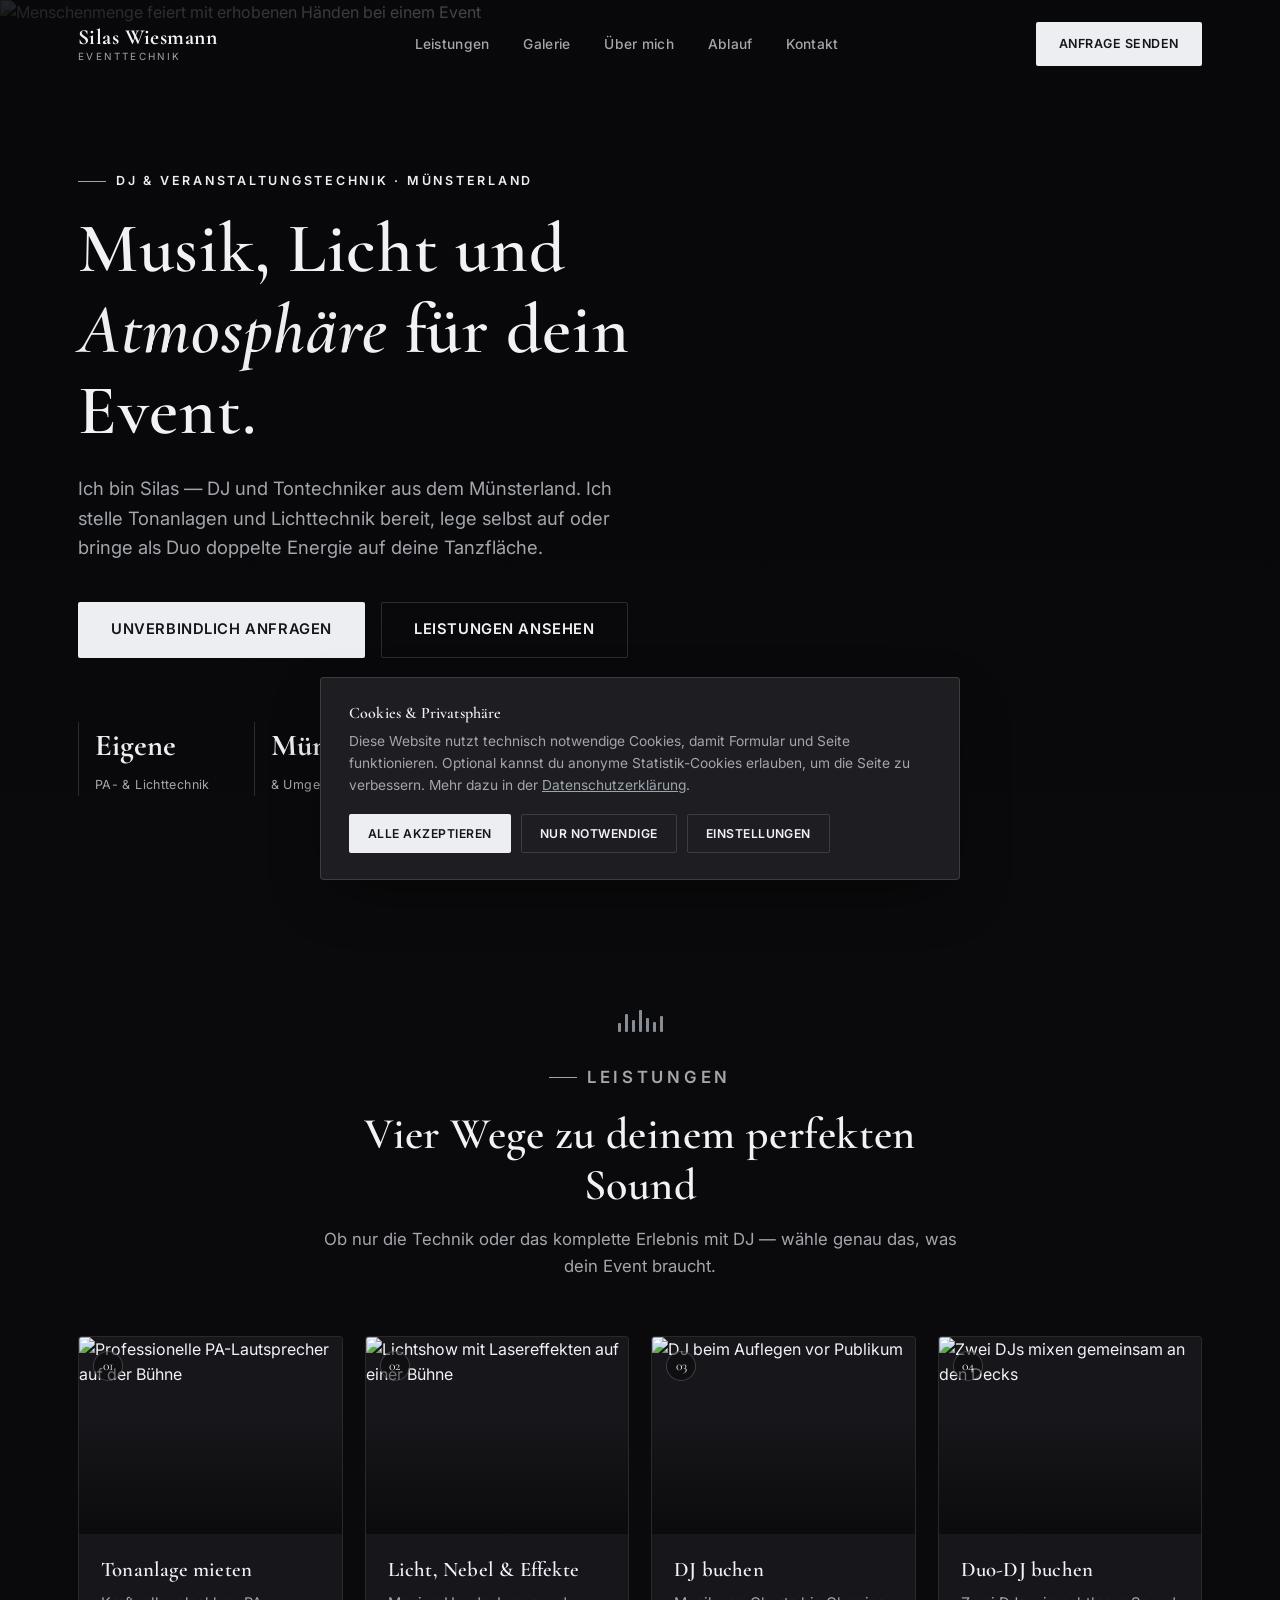
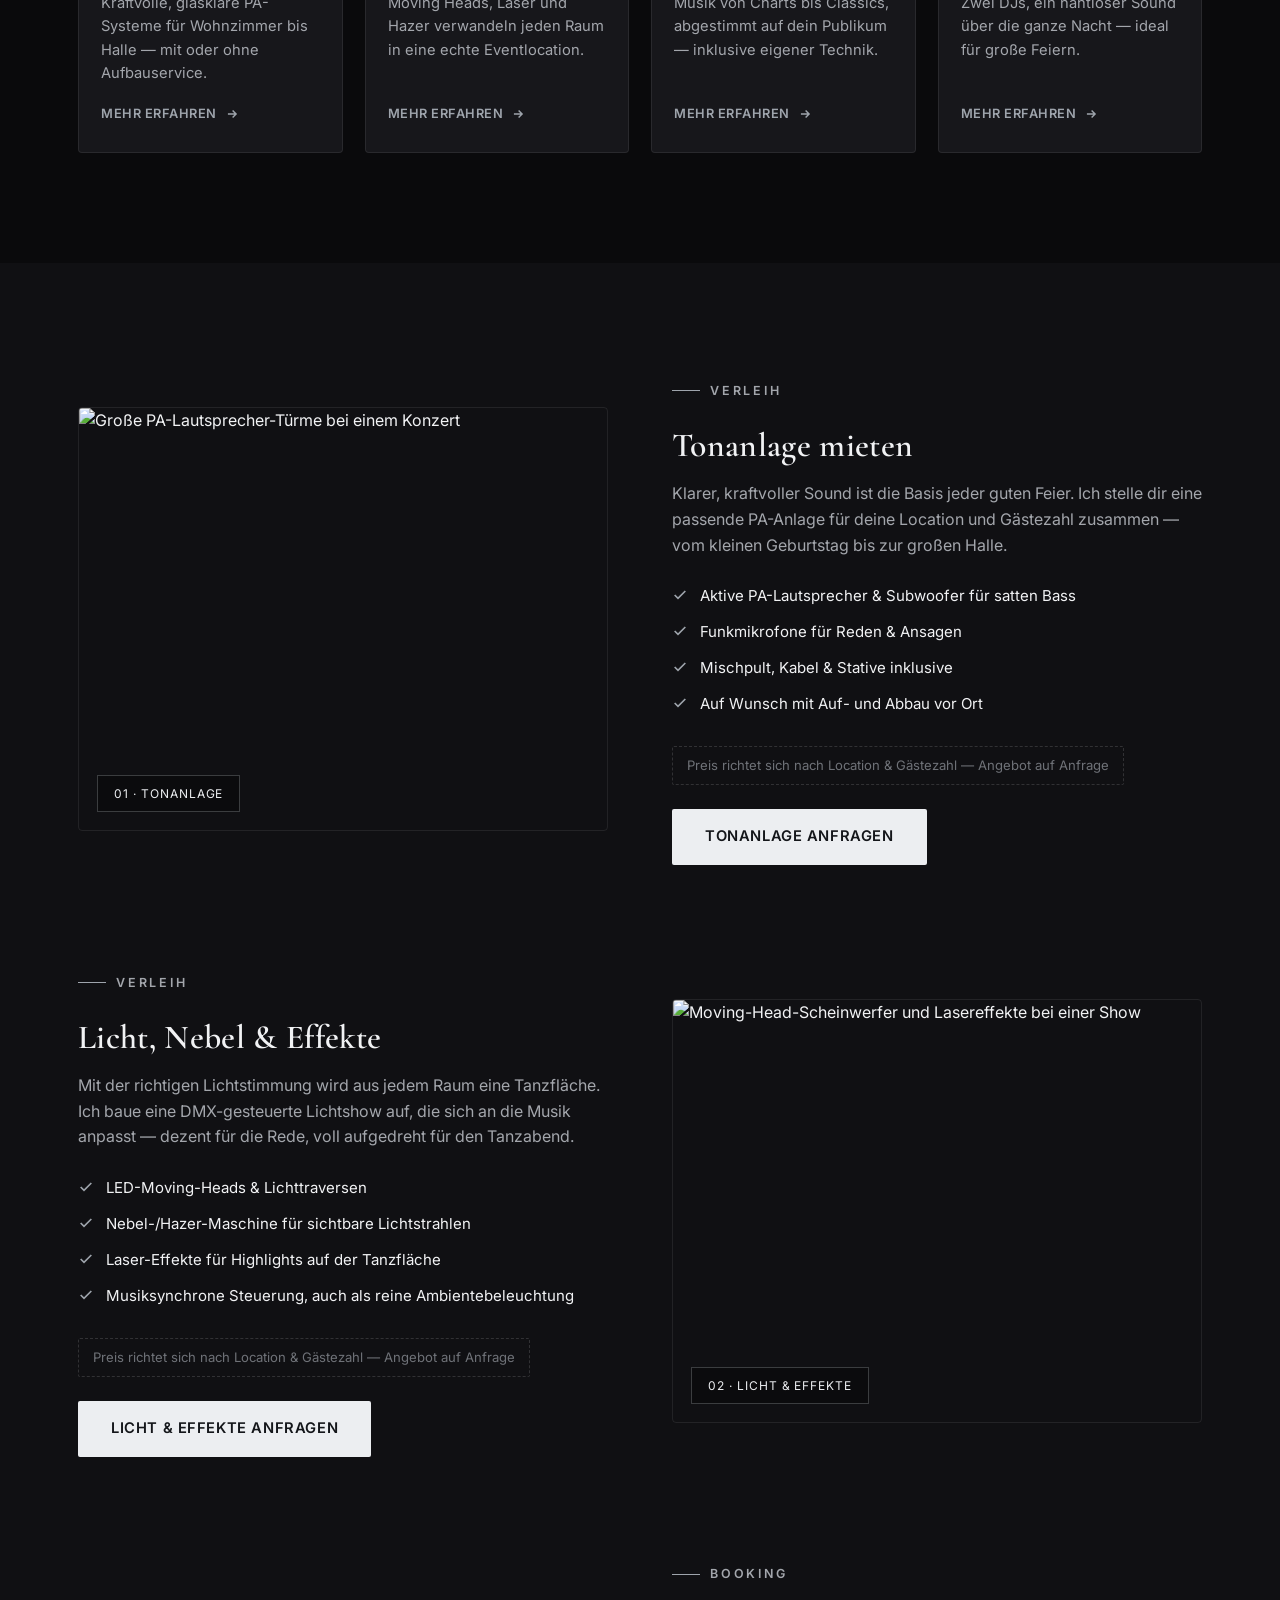
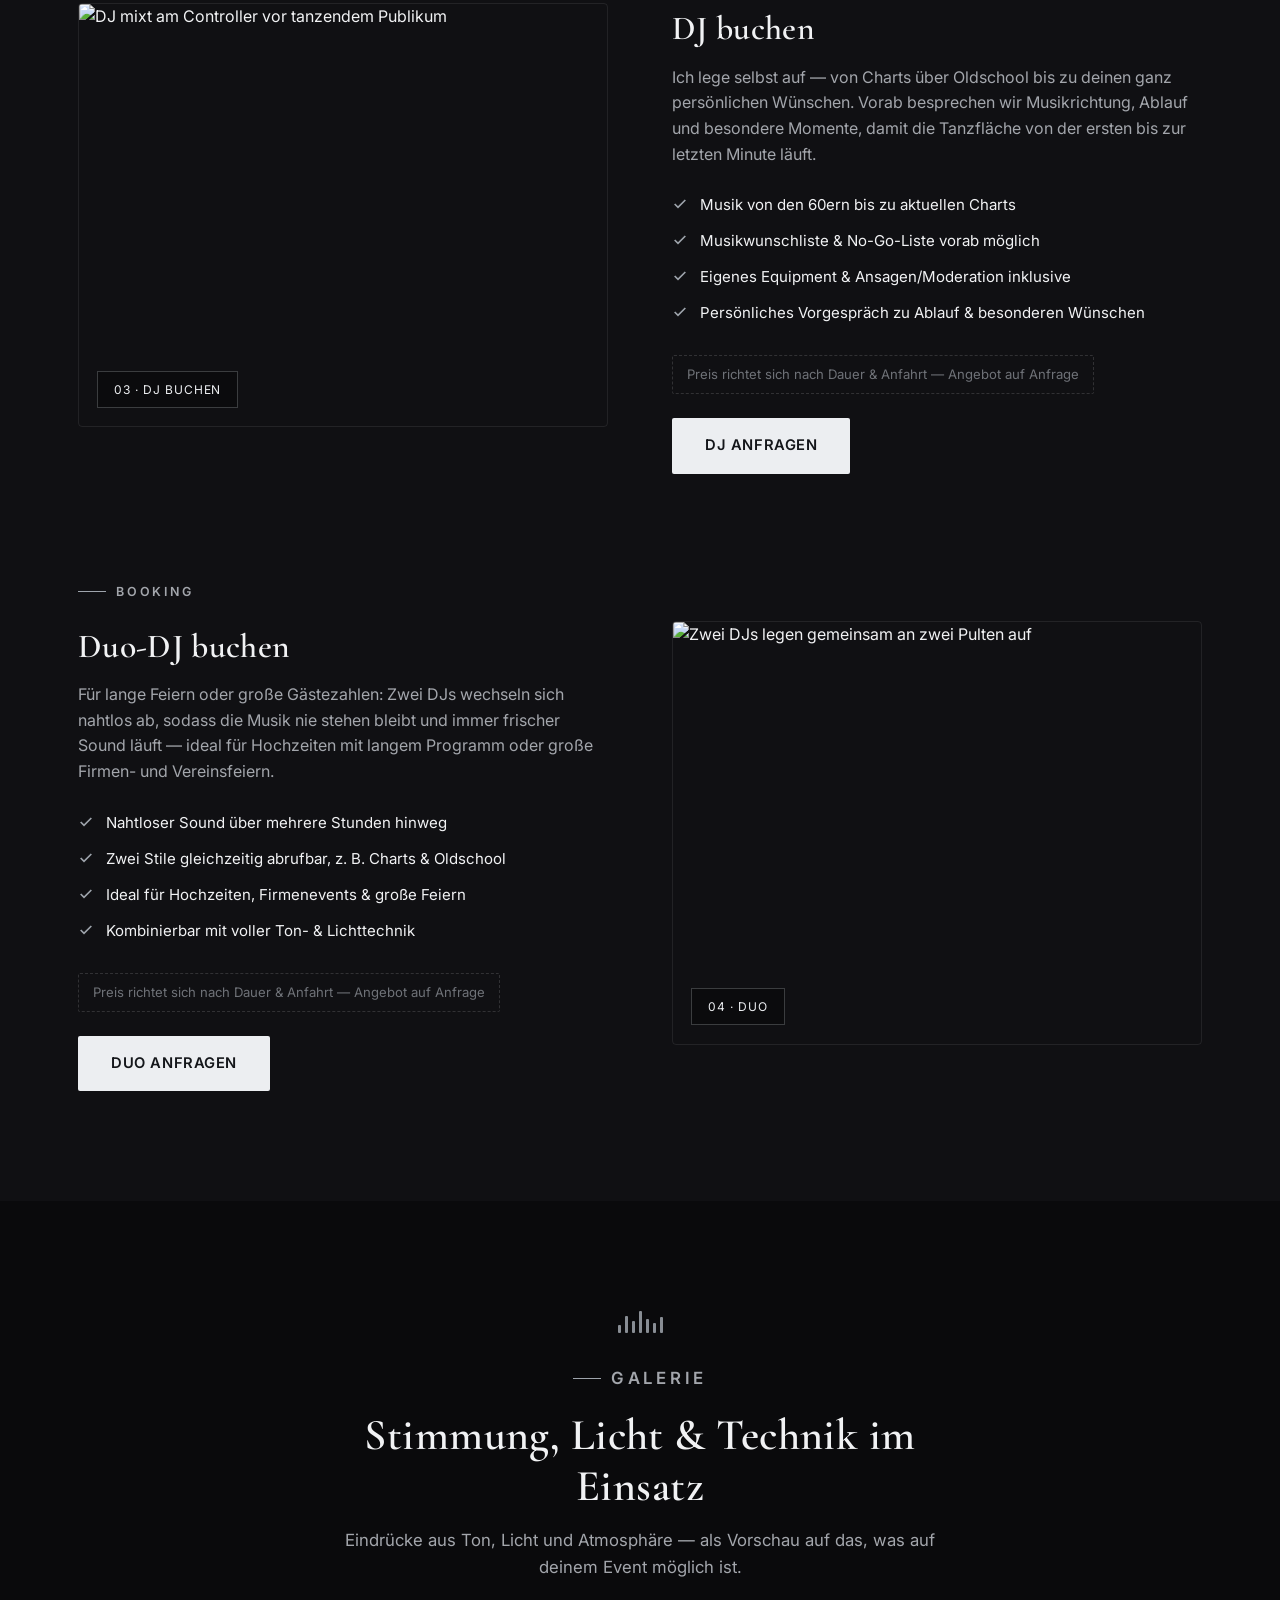
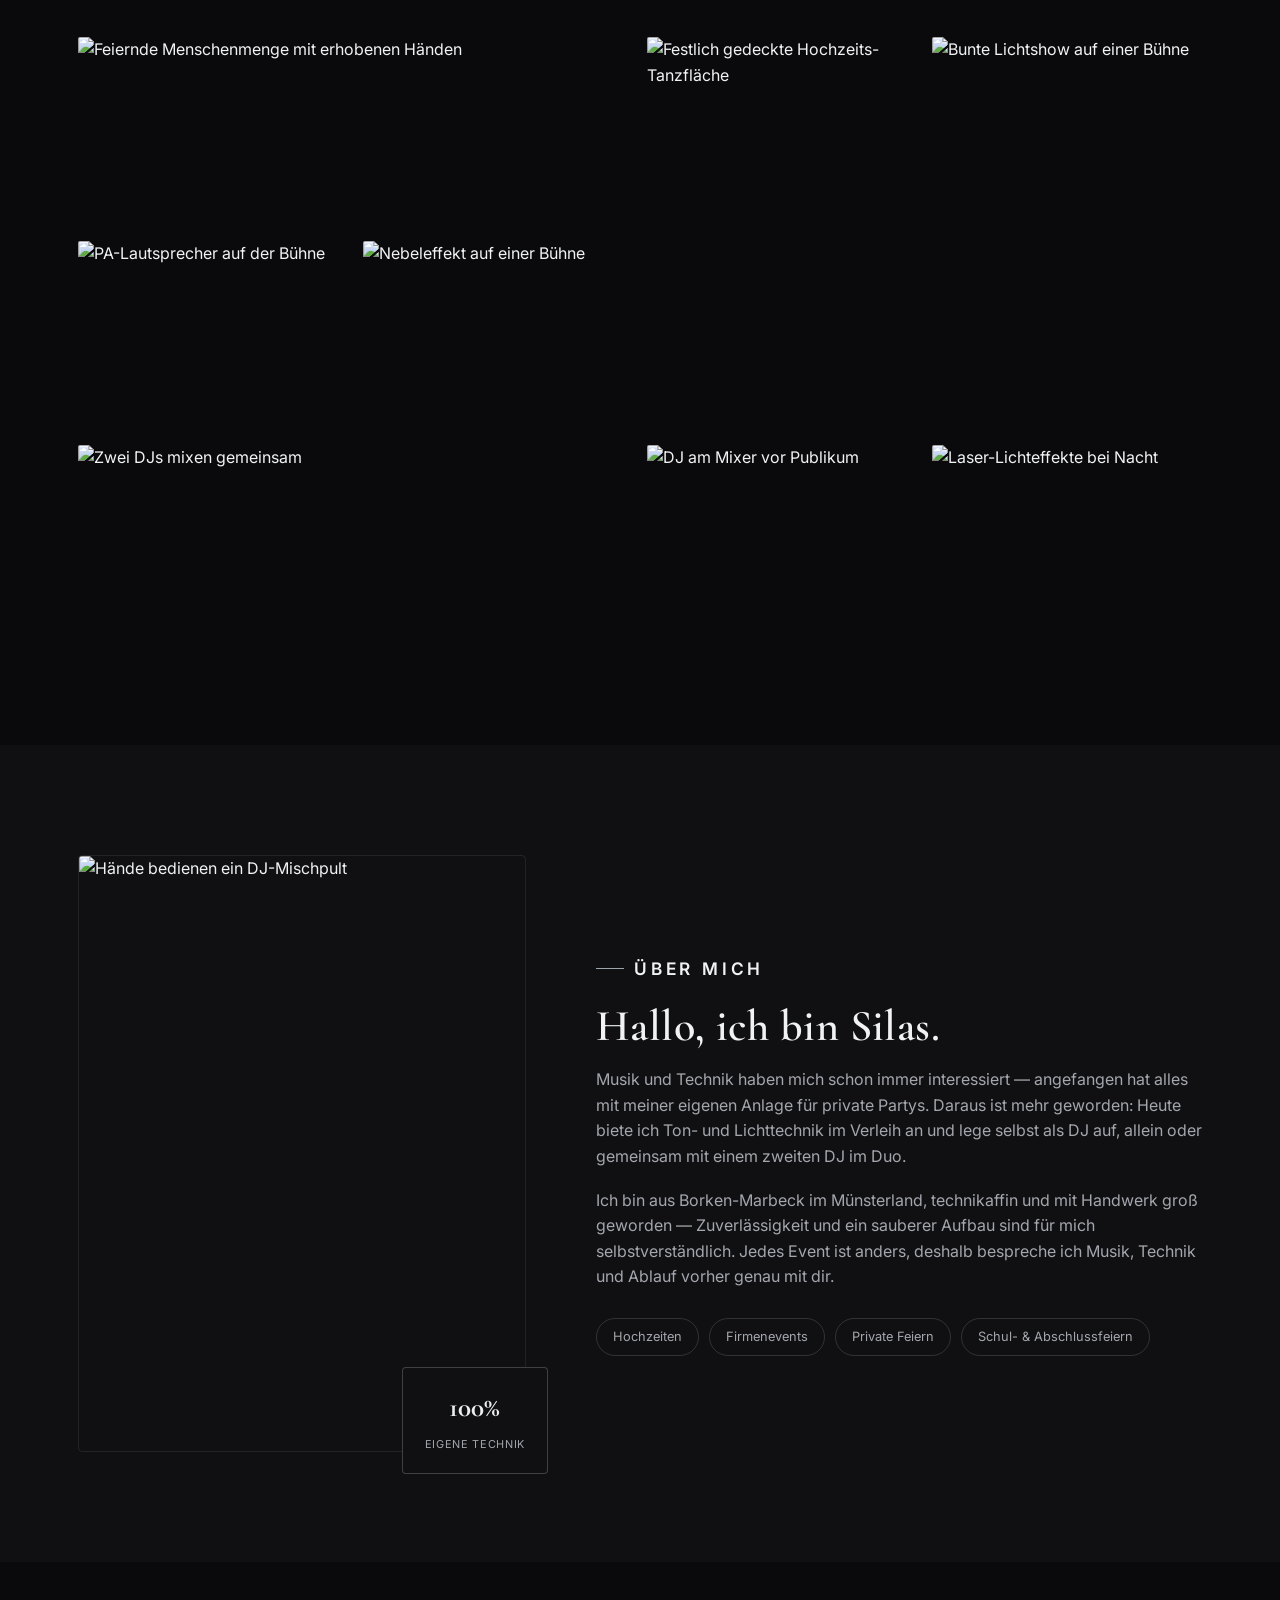
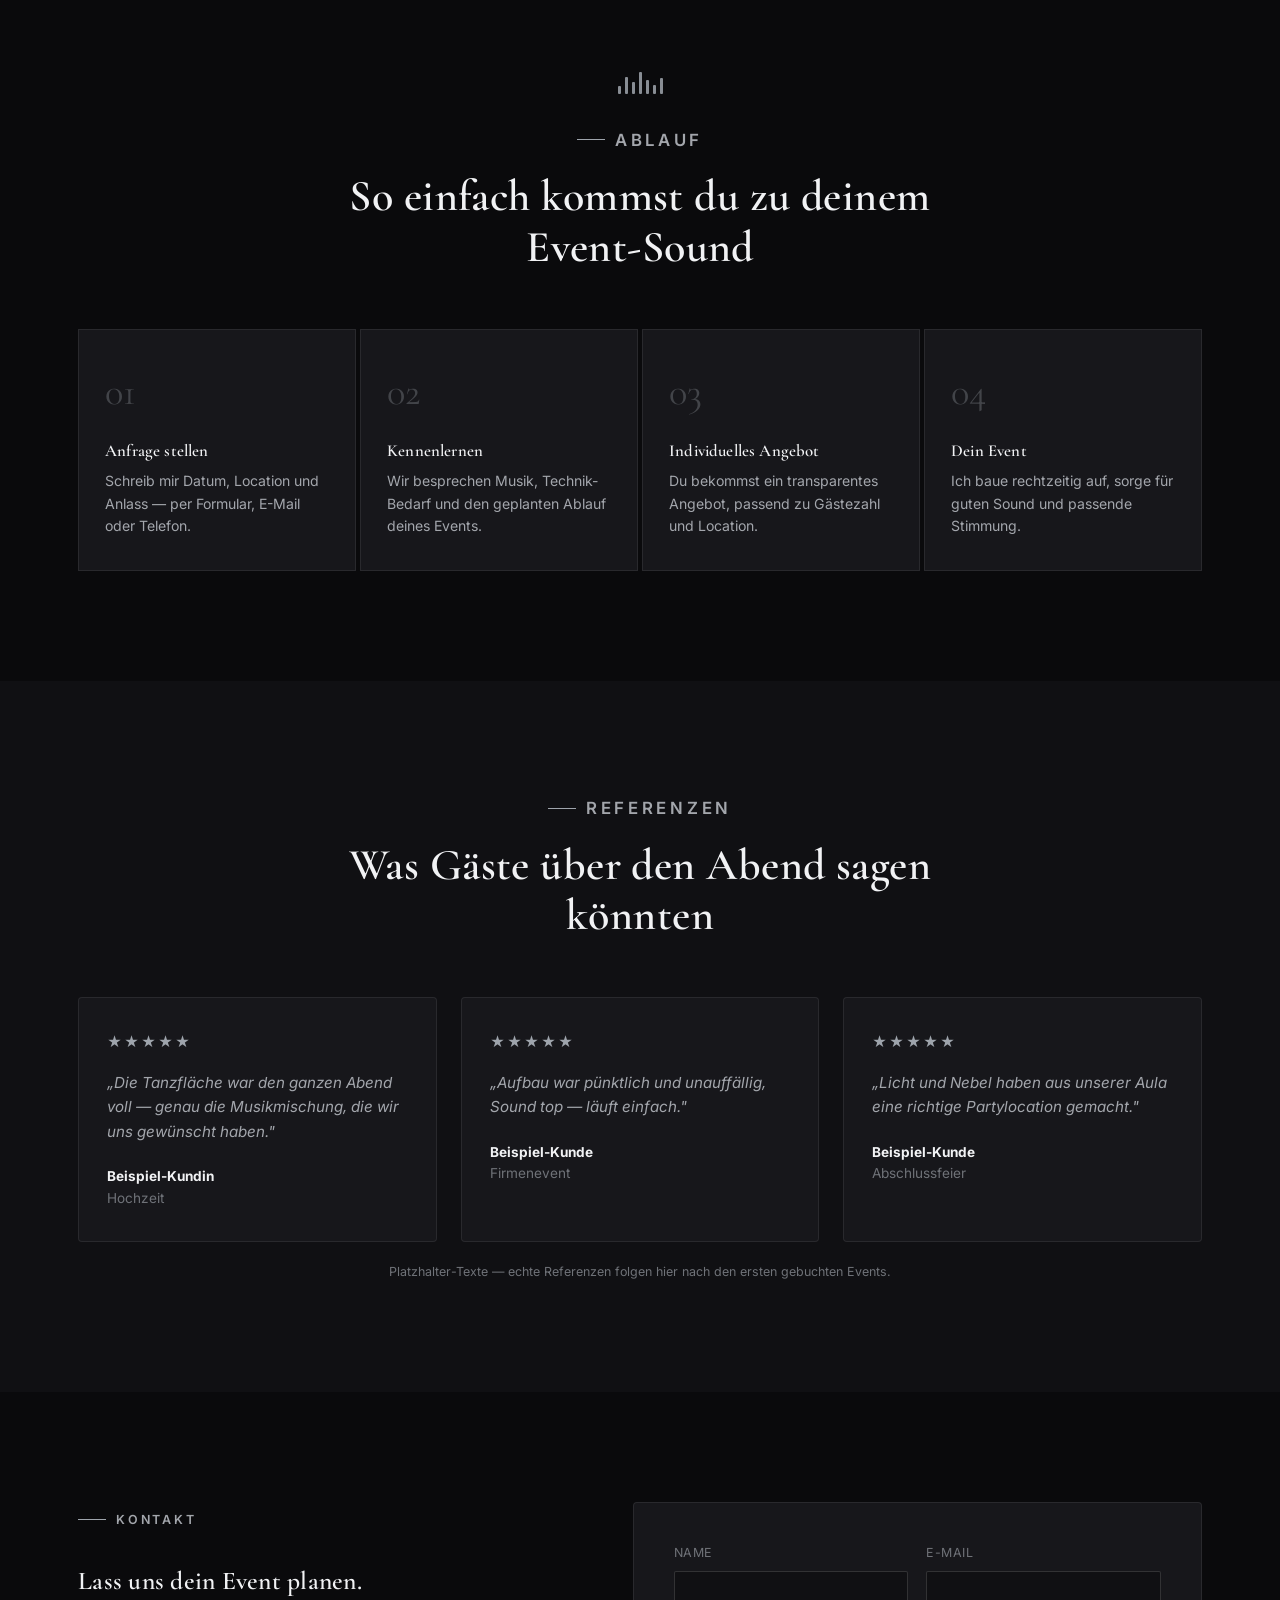
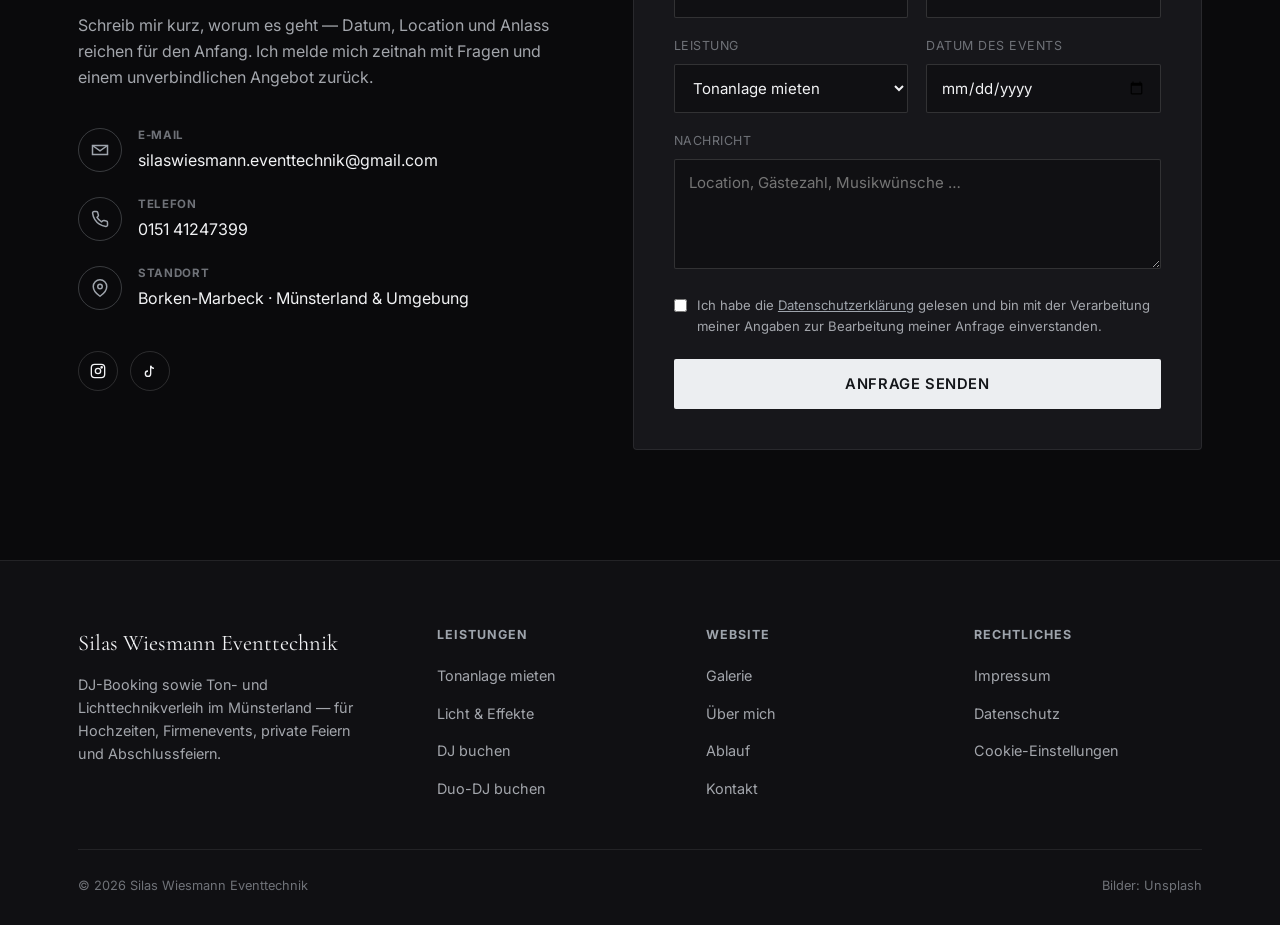
==== index.html @ 1acbbe7f "Initial website: Silas Wiesmann Eventtechnik" ====
<!DOCTYPE html>
<html lang="de">
<head>
<meta charset="UTF-8">
<meta name="viewport" content="width=device-width, initial-scale=1.0">
<title>Silas Wiesmann Eventtechnik — DJ, Tonanlage & Lichttechnik im Münsterland</title>
<meta name="description" content="DJ-Booking, Tonanlagen- und Lichttechnikverleih im Münsterland. Für Hochzeiten, Firmenevents, private Feiern und Abschlussfeiern — auch als eingespieltes Duo buchbar.">
<link rel="icon" href="data:,">
<link rel="preconnect" href="https://fonts.googleapis.com">
<link rel="preconnect" href="https://fonts.gstatic.com" crossorigin>
<link href="https://fonts.googleapis.com/css2?family=Cormorant+Garamond:wght@500;600;700&family=Inter:wght@400;500;600;700&display=swap" rel="stylesheet">
<link rel="stylesheet" href="css/style.css">
</head>
<body>

<!-- ================= NAV ================= -->
<header class="nav" id="siteNav">
  <div class="container">
    <a href="#top" class="brand">
      <span class="brand-name">Silas Wiesmann</span>
      <span class="brand-tag">Eventtechnik</span>
    </a>
    <nav class="nav-links">
      <a href="#leistungen">Leistungen</a>
      <a href="#galerie">Galerie</a>
      <a href="#ueber-mich">Über mich</a>
      <a href="#ablauf">Ablauf</a>
      <a href="#kontakt">Kontakt</a>
    </nav>
    <div class="nav-actions">
      <a href="#kontakt" class="btn btn-primary nav-cta">Anfrage senden</a>
      <button class="nav-toggle" id="navToggle" aria-label="Menü öffnen">
        <svg width="18" height="18" viewBox="0 0 24 24" fill="none" stroke="currentColor" stroke-width="2"><line x1="3" y1="6" x2="21" y2="6"/><line x1="3" y1="12" x2="21" y2="12"/><line x1="3" y1="18" x2="21" y2="18"/></svg>
      </button>
    </div>
  </div>
</header>

<main id="top">

  <!-- ================= HERO ================= -->
  <section class="hero">
    <div class="hero-bg">
      <img src="https://images.unsplash.com/photo-1470225620780-dba8ba36b745?auto=format&fit=crop&w=2000&q=80" alt="Menschenmenge feiert mit erhobenen Händen bei einem Event">
    </div>
    <div class="container">
      <div class="hero-content">
        <p class="eyebrow">DJ &amp; Veranstaltungstechnik · Münsterland</p>
        <h1>Musik, Licht und <em>Atmosphäre</em> für dein Event.</h1>
        <p class="hero-lede">Ich bin Silas — DJ und Tontechniker aus dem Münsterland. Ich stelle Tonanlagen und Lichttechnik bereit, lege selbst auf oder bringe als Duo doppelte Energie auf deine Tanzfläche.</p>
        <div class="hero-ctas">
          <a href="#kontakt" class="btn btn-primary">Unverbindlich anfragen</a>
          <a href="#leistungen" class="btn btn-ghost">Leistungen ansehen</a>
        </div>
        <div class="hero-stats">
          <div>
            <strong>Eigene</strong>
            <span>PA- &amp; Lichttechnik</span>
          </div>
          <div>
            <strong>Münsterland</strong>
            <span>&amp; Umgebung</span>
          </div>
          <div>
            <strong>Nach Wunsch</strong>
            <span>Musik &amp; Ablauf</span>
          </div>
        </div>
      </div>
    </div>
    <div class="hero-eq" aria-hidden="true">
      <span></span><span></span><span></span><span></span><span></span><span></span><span></span><span></span><span></span><span></span><span></span><span></span>
    </div>
  </section>

  <!-- ================= LEISTUNGEN (Overview) ================= -->
  <section id="leistungen">
    <div class="container">
      <div class="section-head center">
        <div class="eq-divider" aria-hidden="true"><span></span><span></span><span></span><span></span><span></span><span></span><span></span></div>
        <p class="eyebrow" style="justify-content:center">Leistungen</p>
        <h2>Vier Wege zu deinem perfekten Sound</h2>
        <p>Ob nur die Technik oder das komplette Erlebnis mit DJ — wähle genau das, was dein Event braucht.</p>
      </div>

      <div class="services-grid">
        <article class="service-card reveal">
          <div class="thumb">
            <span class="num">01</span>
            <img src="https://images.unsplash.com/photo-1627931539006-d5c4677e05ea?auto=format&fit=crop&w=800&q=80" alt="Professionelle PA-Lautsprecher auf der Bühne">
          </div>
          <div class="body">
            <h3>Tonanlage mieten</h3>
            <p>Kraftvolle, glasklare PA-Systeme für Wohnzimmer bis Halle — mit oder ohne Aufbauservice.</p>
            <a href="#tonanlage" class="link">Mehr erfahren
              <svg width="14" height="14" viewBox="0 0 24 24" fill="none" stroke="currentColor" stroke-width="2.5"><path d="M5 12h14M13 6l6 6-6 6"/></svg>
            </a>
          </div>
        </article>

        <article class="service-card reveal">
          <div class="thumb">
            <span class="num">02</span>
            <img src="https://images.unsplash.com/photo-1578946956088-940c3b502864?auto=format&fit=crop&w=800&q=80" alt="Lichtshow mit Lasereffekten auf einer Bühne">
          </div>
          <div class="body">
            <h3>Licht, Nebel &amp; Effekte</h3>
            <p>Moving Heads, Laser und Hazer verwandeln jeden Raum in eine echte Eventlocation.</p>
            <a href="#licht" class="link">Mehr erfahren
              <svg width="14" height="14" viewBox="0 0 24 24" fill="none" stroke="currentColor" stroke-width="2.5"><path d="M5 12h14M13 6l6 6-6 6"/></svg>
            </a>
          </div>
        </article>

        <article class="service-card reveal">
          <div class="thumb">
            <span class="num">03</span>
            <img src="https://images.unsplash.com/photo-1541126274323-dbac58d14741?auto=format&fit=crop&w=800&q=80" alt="DJ beim Auflegen vor Publikum">
          </div>
          <div class="body">
            <h3>DJ buchen</h3>
            <p>Musik von Charts bis Classics, abgestimmt auf dein Publikum — inklusive eigener Technik.</p>
            <a href="#dj-buchen" class="link">Mehr erfahren
              <svg width="14" height="14" viewBox="0 0 24 24" fill="none" stroke="currentColor" stroke-width="2.5"><path d="M5 12h14M13 6l6 6-6 6"/></svg>
            </a>
          </div>
        </article>

        <article class="service-card reveal">
          <div class="thumb">
            <span class="num">04</span>
            <img src="https://images.unsplash.com/photo-1517814761483-6769dab4e9c0?auto=format&fit=crop&w=800&q=80" alt="Zwei DJs mixen gemeinsam an den Decks">
          </div>
          <div class="body">
            <h3>Duo-DJ buchen</h3>
            <p>Zwei DJs, ein nahtloser Sound über die ganze Nacht — ideal für große Feiern.</p>
            <a href="#duo" class="link">Mehr erfahren
              <svg width="14" height="14" viewBox="0 0 24 24" fill="none" stroke="currentColor" stroke-width="2.5"><path d="M5 12h14M13 6l6 6-6 6"/></svg>
            </a>
          </div>
        </article>
      </div>
    </div>
  </section>

  <!-- ================= SERVICE DETAILS ================= -->
  <section class="section-alt">
    <div class="container">

      <!-- Tonanlage -->
      <div id="tonanlage" class="detail-row reveal">
        <div class="detail-media">
          <img src="https://images.unsplash.com/photo-1560439514-e960a3ef5019?auto=format&fit=crop&w=1200&q=80" alt="Große PA-Lautsprecher-Türme bei einem Konzert">
          <span class="tag">01 · Tonanlage</span>
        </div>
        <div class="detail-copy">
          <p class="eyebrow">Verleih</p>
          <h3>Tonanlage mieten</h3>
          <p>Klarer, kraftvoller Sound ist die Basis jeder guten Feier. Ich stelle dir eine passende PA-Anlage für deine Location und Gästezahl zusammen — vom kleinen Geburtstag bis zur großen Halle.</p>
          <ul class="spec-list">
            <li><svg width="16" height="16" viewBox="0 0 24 24" fill="none" stroke="currentColor" stroke-width="2.5"><polyline points="20 6 9 17 4 12"/></svg> Aktive PA-Lautsprecher &amp; Subwoofer für satten Bass</li>
            <li><svg width="16" height="16" viewBox="0 0 24 24" fill="none" stroke="currentColor" stroke-width="2.5"><polyline points="20 6 9 17 4 12"/></svg> Funkmikrofone für Reden &amp; Ansagen</li>
            <li><svg width="16" height="16" viewBox="0 0 24 24" fill="none" stroke="currentColor" stroke-width="2.5"><polyline points="20 6 9 17 4 12"/></svg> Mischpult, Kabel &amp; Stative inklusive</li>
            <li><svg width="16" height="16" viewBox="0 0 24 24" fill="none" stroke="currentColor" stroke-width="2.5"><polyline points="20 6 9 17 4 12"/></svg> Auf Wunsch mit Auf- und Abbau vor Ort</li>
          </ul>
          <div class="price-note">Preis richtet sich nach Location &amp; Gästezahl — Angebot auf Anfrage</div>
          <div><a href="#kontakt" class="btn btn-primary">Tonanlage anfragen</a></div>
        </div>
      </div>

      <!-- Licht & Effekte -->
      <div id="licht" class="detail-row reverse reveal">
        <div class="detail-media">
          <img src="https://images.unsplash.com/photo-1599739291060-4578e77dac5d?auto=format&fit=crop&w=1200&q=80" alt="Moving-Head-Scheinwerfer und Lasereffekte bei einer Show">
          <span class="tag">02 · Licht &amp; Effekte</span>
        </div>
        <div class="detail-copy">
          <p class="eyebrow">Verleih</p>
          <h3>Licht, Nebel &amp; Effekte</h3>
          <p>Mit der richtigen Lichtstimmung wird aus jedem Raum eine Tanzfläche. Ich baue eine DMX-gesteuerte Lichtshow auf, die sich an die Musik anpasst — dezent für die Rede, voll aufgedreht für den Tanzabend.</p>
          <ul class="spec-list">
            <li><svg width="16" height="16" viewBox="0 0 24 24" fill="none" stroke="currentColor" stroke-width="2.5"><polyline points="20 6 9 17 4 12"/></svg> LED-Moving-Heads &amp; Lichttraversen</li>
            <li><svg width="16" height="16" viewBox="0 0 24 24" fill="none" stroke="currentColor" stroke-width="2.5"><polyline points="20 6 9 17 4 12"/></svg> Nebel-/Hazer-Maschine für sichtbare Lichtstrahlen</li>
            <li><svg width="16" height="16" viewBox="0 0 24 24" fill="none" stroke="currentColor" stroke-width="2.5"><polyline points="20 6 9 17 4 12"/></svg> Laser-Effekte für Highlights auf der Tanzfläche</li>
            <li><svg width="16" height="16" viewBox="0 0 24 24" fill="none" stroke="currentColor" stroke-width="2.5"><polyline points="20 6 9 17 4 12"/></svg> Musiksynchrone Steuerung, auch als reine Ambientebeleuchtung</li>
          </ul>
          <div class="price-note">Preis richtet sich nach Location &amp; Gästezahl — Angebot auf Anfrage</div>
          <div><a href="#kontakt" class="btn btn-primary">Licht &amp; Effekte anfragen</a></div>
        </div>
      </div>

      <!-- DJ buchen -->
      <div id="dj-buchen" class="detail-row reveal">
        <div class="detail-media">
          <img src="https://images.unsplash.com/photo-1651065699236-6a6885503943?auto=format&fit=crop&w=1200&q=80" alt="DJ mixt am Controller vor tanzendem Publikum">
          <span class="tag">03 · DJ buchen</span>
        </div>
        <div class="detail-copy">
          <p class="eyebrow">Booking</p>
          <h3>DJ buchen</h3>
          <p>Ich lege selbst auf — von Charts über Oldschool bis zu deinen ganz persönlichen Wünschen. Vorab besprechen wir Musikrichtung, Ablauf und besondere Momente, damit die Tanzfläche von der ersten bis zur letzten Minute läuft.</p>
          <ul class="spec-list">
            <li><svg width="16" height="16" viewBox="0 0 24 24" fill="none" stroke="currentColor" stroke-width="2.5"><polyline points="20 6 9 17 4 12"/></svg> Musik von den 60ern bis zu aktuellen Charts</li>
            <li><svg width="16" height="16" viewBox="0 0 24 24" fill="none" stroke="currentColor" stroke-width="2.5"><polyline points="20 6 9 17 4 12"/></svg> Musikwunschliste &amp; No-Go-Liste vorab möglich</li>
            <li><svg width="16" height="16" viewBox="0 0 24 24" fill="none" stroke="currentColor" stroke-width="2.5"><polyline points="20 6 9 17 4 12"/></svg> Eigenes Equipment &amp; Ansagen/Moderation inklusive</li>
            <li><svg width="16" height="16" viewBox="0 0 24 24" fill="none" stroke="currentColor" stroke-width="2.5"><polyline points="20 6 9 17 4 12"/></svg> Persönliches Vorgespräch zu Ablauf &amp; besonderen Wünschen</li>
          </ul>
          <div class="price-note">Preis richtet sich nach Dauer &amp; Anfahrt — Angebot auf Anfrage</div>
          <div><a href="#kontakt" class="btn btn-primary">DJ anfragen</a></div>
        </div>
      </div>

      <!-- Duo -->
      <div id="duo" class="detail-row reverse reveal">
        <div class="detail-media">
          <img src="https://images.unsplash.com/photo-1602167098991-7cdbfeb0f8d9?auto=format&fit=crop&w=1200&q=80" alt="Zwei DJs legen gemeinsam an zwei Pulten auf">
          <span class="tag">04 · Duo</span>
        </div>
        <div class="detail-copy">
          <p class="eyebrow">Booking</p>
          <h3>Duo-DJ buchen</h3>
          <p>Für lange Feiern oder große Gästezahlen: Zwei DJs wechseln sich nahtlos ab, sodass die Musik nie stehen bleibt und immer frischer Sound läuft — ideal für Hochzeiten mit langem Programm oder große Firmen- und Vereinsfeiern.</p>
          <ul class="spec-list">
            <li><svg width="16" height="16" viewBox="0 0 24 24" fill="none" stroke="currentColor" stroke-width="2.5"><polyline points="20 6 9 17 4 12"/></svg> Nahtloser Sound über mehrere Stunden hinweg</li>
            <li><svg width="16" height="16" viewBox="0 0 24 24" fill="none" stroke="currentColor" stroke-width="2.5"><polyline points="20 6 9 17 4 12"/></svg> Zwei Stile gleichzeitig abrufbar, z. B. Charts &amp; Oldschool</li>
            <li><svg width="16" height="16" viewBox="0 0 24 24" fill="none" stroke="currentColor" stroke-width="2.5"><polyline points="20 6 9 17 4 12"/></svg> Ideal für Hochzeiten, Firmenevents &amp; große Feiern</li>
            <li><svg width="16" height="16" viewBox="0 0 24 24" fill="none" stroke="currentColor" stroke-width="2.5"><polyline points="20 6 9 17 4 12"/></svg> Kombinierbar mit voller Ton- &amp; Lichttechnik</li>
          </ul>
          <div class="price-note">Preis richtet sich nach Dauer &amp; Anfahrt — Angebot auf Anfrage</div>
          <div><a href="#kontakt" class="btn btn-primary">Duo anfragen</a></div>
        </div>
      </div>

    </div>
  </section>

  <!-- ================= GALERIE ================= -->
  <section id="galerie">
    <div class="container">
      <div class="section-head center">
        <div class="eq-divider" aria-hidden="true"><span></span><span></span><span></span><span></span><span></span><span></span><span></span></div>
        <p class="eyebrow" style="justify-content:center">Galerie</p>
        <h2>Stimmung, Licht &amp; Technik im Einsatz</h2>
        <p>Eindrücke aus Ton, Licht und Atmosphäre — als Vorschau auf das, was auf deinem Event möglich ist.</p>
      </div>
      <div class="gallery-grid reveal">
        <a href="#kontakt" class="g-wide">
          <img src="https://images.unsplash.com/photo-1470225620780-dba8ba36b745?auto=format&fit=crop&w=1000&q=80" alt="Feiernde Menschenmenge mit erhobenen Händen">
          <span>Tanzfläche in Aktion</span>
        </a>
        <a href="#kontakt" class="g-tall">
          <img src="https://images.unsplash.com/photo-1708569176813-746f00614012?auto=format&fit=crop&w=700&q=80" alt="Festlich gedeckte Hochzeits-Tanzfläche">
          <span>Hochzeitsfeier</span>
        </a>
        <a href="#kontakt">
          <img src="https://images.unsplash.com/photo-1610332262984-c4b37b09bf8f?auto=format&fit=crop&w=700&q=80" alt="Bunte Lichtshow auf einer Bühne">
          <span>Lichtshow</span>
        </a>
        <a href="#kontakt">
          <img src="https://images.unsplash.com/photo-1629327896333-7ecec1515ae5?auto=format&fit=crop&w=700&q=80" alt="PA-Lautsprecher auf der Bühne">
          <span>PA-Anlage</span>
        </a>
        <a href="#kontakt">
          <img src="https://images.unsplash.com/photo-1782216574068-11d96a20fc09?auto=format&fit=crop&w=700&q=80" alt="Nebeleffekt auf einer Bühne">
          <span>Nebeleffekt</span>
        </a>
        <a href="#kontakt" class="g-wide">
          <img src="https://images.unsplash.com/photo-1657208449170-da7e46291563?auto=format&fit=crop&w=1000&q=80" alt="Zwei DJs mixen gemeinsam">
          <span>Duo-Set</span>
        </a>
        <a href="#kontakt">
          <img src="https://images.unsplash.com/photo-1542628682-88321d2a4828?auto=format&fit=crop&w=700&q=80" alt="DJ am Mixer vor Publikum">
          <span>Live-Set</span>
        </a>
        <a href="#kontakt">
          <img src="https://images.unsplash.com/photo-1563784462386-044fd95e9852?auto=format&fit=crop&w=700&q=80" alt="Laser-Lichteffekte bei Nacht">
          <span>Laser-Show</span>
        </a>
      </div>
    </div>
  </section>

  <!-- ================= ÜBER MICH ================= -->
  <section id="ueber-mich" class="section-alt">
    <div class="container">
      <div class="about-grid">
        <div class="about-media reveal">
          <div class="frame">
            <img src="https://images.unsplash.com/photo-1571266028243-d220c6a7edbf?auto=format&fit=crop&w=800&q=80" alt="Hände bedienen ein DJ-Mischpult">
          </div>
          <div class="badge">
            <strong>100%</strong>
            <span>Eigene Technik</span>
          </div>
        </div>
        <div class="about-copy reveal">
          <p class="eyebrow">Über mich</p>
          <h2>Hallo, ich bin Silas.</h2>
          <p>Musik und Technik haben mich schon immer interessiert — angefangen hat alles mit meiner eigenen Anlage für private Partys. Daraus ist mehr geworden: Heute biete ich Ton- und Lichttechnik im Verleih an und lege selbst als DJ auf, allein oder gemeinsam mit einem zweiten DJ im Duo.</p>
          <p>Ich bin aus Borken-Marbeck im Münsterland, technikaffin und mit Handwerk groß geworden — Zuverlässigkeit und ein sauberer Aufbau sind für mich selbstverständlich. Jedes Event ist anders, deshalb bespreche ich Musik, Technik und Ablauf vorher genau mit dir.</p>
          <div class="about-tags">
            <span>Hochzeiten</span>
            <span>Firmenevents</span>
            <span>Private Feiern</span>
            <span>Schul- &amp; Abschlussfeiern</span>
          </div>
        </div>
      </div>
    </div>
  </section>

  <!-- ================= ABLAUF ================= -->
  <section id="ablauf">
    <div class="container">
      <div class="section-head center">
        <div class="eq-divider" aria-hidden="true"><span></span><span></span><span></span><span></span><span></span><span></span><span></span></div>
        <p class="eyebrow" style="justify-content:center">Ablauf</p>
        <h2>So einfach kommst du zu deinem Event-Sound</h2>
      </div>
      <div class="process-grid reveal">
        <div class="process-step">
          <div class="step-num">01</div>
          <h4>Anfrage stellen</h4>
          <p>Schreib mir Datum, Location und Anlass — per Formular, E-Mail oder Telefon.</p>
        </div>
        <div class="process-step">
          <div class="step-num">02</div>
          <h4>Kennenlernen</h4>
          <p>Wir besprechen Musik, Technik-Bedarf und den geplanten Ablauf deines Events.</p>
        </div>
        <div class="process-step">
          <div class="step-num">03</div>
          <h4>Individuelles Angebot</h4>
          <p>Du bekommst ein transparentes Angebot, passend zu Gästezahl und Location.</p>
        </div>
        <div class="process-step">
          <div class="step-num">04</div>
          <h4>Dein Event</h4>
          <p>Ich baue rechtzeitig auf, sorge für guten Sound und passende Stimmung.</p>
        </div>
      </div>
    </div>
  </section>

  <!-- ================= TESTIMONIALS ================= -->
  <section class="section-alt">
    <div class="container">
      <div class="section-head center">
        <p class="eyebrow" style="justify-content:center">Referenzen</p>
        <h2>Was Gäste über den Abend sagen könnten</h2>
      </div>
      <div class="testi-grid reveal">
        <div class="testi-card">
          <div class="stars">★★★★★</div>
          <p>„Die Tanzfläche war den ganzen Abend voll — genau die Musikmischung, die wir uns gewünscht haben."</p>
          <div class="who"><strong>Beispiel-Kundin</strong><span>Hochzeit</span></div>
        </div>
        <div class="testi-card">
          <div class="stars">★★★★★</div>
          <p>„Aufbau war pünktlich und unauffällig, Sound top — läuft einfach."</p>
          <div class="who"><strong>Beispiel-Kunde</strong><span>Firmenevent</span></div>
        </div>
        <div class="testi-card">
          <div class="stars">★★★★★</div>
          <p>„Licht und Nebel haben aus unserer Aula eine richtige Partylocation gemacht."</p>
          <div class="who"><strong>Beispiel-Kunde</strong><span>Abschlussfeier</span></div>
        </div>
      </div>
      <p class="testi-note">Platzhalter-Texte — echte Referenzen folgen hier nach den ersten gebuchten Events.</p>
    </div>
  </section>

  <!-- ================= KONTAKT ================= -->
  <section id="kontakt">
    <div class="container">
      <div class="contact-grid">
        <div class="contact-info reveal">
          <p class="eyebrow">Kontakt</p>
          <h3>Lass uns dein Event planen.</h3>
          <p>Schreib mir kurz, worum es geht — Datum, Location und Anlass reichen für den Anfang. Ich melde mich zeitnah mit Fragen und einem unverbindlichen Angebot zurück.</p>
          <ul class="contact-list">
            <li>
              <span class="ico"><svg width="18" height="18" viewBox="0 0 24 24" fill="none" stroke="currentColor" stroke-width="2"><path d="M4 4h16v16H4z" opacity="0"/><path d="M22 6l-10 7L2 6"/><path d="M2 6h20v12H2z"/></svg></span>
              <div><strong>E-Mail</strong><a href="mailto:silaswiesmann.eventtechnik@gmail.com">silaswiesmann.eventtechnik@gmail.com</a></div>
            </li>
            <li>
              <span class="ico"><svg width="18" height="18" viewBox="0 0 24 24" fill="none" stroke="currentColor" stroke-width="2"><path d="M22 16.92v3a2 2 0 0 1-2.18 2 19.79 19.79 0 0 1-8.63-3.07 19.5 19.5 0 0 1-6-6 19.79 19.79 0 0 1-3.07-8.67A2 2 0 0 1 4.11 2h3a2 2 0 0 1 2 1.72c.12.9.35 1.79.68 2.63a2 2 0 0 1-.45 2.11L8.09 9.91a16 16 0 0 0 6 6l1.45-1.45a2 2 0 0 1 2.11-.45c.84.33 1.73.56 2.63.68A2 2 0 0 1 22 16.92z"/></svg></span>
              <div><strong>Telefon</strong><a href="tel:+4915141247399">0151 41247399</a></div>
            </li>
            <li>
              <span class="ico"><svg width="18" height="18" viewBox="0 0 24 24" fill="none" stroke="currentColor" stroke-width="2"><path d="M21 10c0 7-9 13-9 13s-9-6-9-13a9 9 0 0 1 18 0z"/><circle cx="12" cy="10" r="3"/></svg></span>
              <div><strong>Standort</strong><span class="val">Borken-Marbeck · Münsterland &amp; Umgebung</span></div>
            </li>
          </ul>
          <div class="social-row">
            <!-- TODO: Instagram/TikTok-Profil verlinken, sobald vorhanden -->
            <a href="#" aria-label="Instagram"><svg width="16" height="16" viewBox="0 0 24 24" fill="none" stroke="currentColor" stroke-width="2"><rect x="2" y="2" width="20" height="20" rx="5"/><circle cx="12" cy="12" r="4"/><circle cx="17.5" cy="6.5" r="1"/></svg></a>
            <a href="#" aria-label="TikTok"><svg width="16" height="16" viewBox="0 0 24 24" fill="none" stroke="currentColor" stroke-width="2"><path d="M9 12a4 4 0 1 0 4 4V4c.5 2 2.5 4 5 4"/></svg></a>
          </div>
        </div>

        <form class="contact-form reveal" id="contactForm">
          <div class="form-row">
            <div class="field">
              <label for="fName">Name</label>
              <input type="text" id="fName" name="name" required>
            </div>
            <div class="field">
              <label for="fEmail">E-Mail</label>
              <input type="email" id="fEmail" name="email" required>
            </div>
          </div>
          <div class="form-row">
            <div class="field">
              <label for="fType">Leistung</label>
              <select id="fType" name="leistung">
                <option>Tonanlage mieten</option>
                <option>Licht, Nebel &amp; Effekte</option>
                <option>DJ buchen</option>
                <option>Duo-DJ buchen</option>
                <option>Kombination / weiß ich noch nicht</option>
              </select>
            </div>
            <div class="field">
              <label for="fDate">Datum des Events</label>
              <input type="date" id="fDate" name="datum">
            </div>
          </div>
          <div class="field">
            <label for="fMsg">Nachricht</label>
            <textarea id="fMsg" name="nachricht" placeholder="Location, Gästezahl, Musikwünsche …" required></textarea>
          </div>
          <div class="field-check">
            <input type="checkbox" id="fPriv" required>
            <label for="fPriv">Ich habe die <a href="datenschutz.html">Datenschutzerklärung</a> gelesen und bin mit der Verarbeitung meiner Angaben zur Bearbeitung meiner Anfrage einverstanden.</label>
          </div>
          <button type="submit" class="btn btn-primary btn-block">Anfrage senden</button>
          <p class="form-status" id="formStatus">Danke für deine Nachricht! Da diese Seite noch keine Server-Anbindung hat, schreib mir aktuell bitte direkt per E-Mail oder Telefon — die Kontaktdaten stehen daneben.</p>
        </form>
      </div>
    </div>
  </section>

</main>

<!-- ================= FOOTER ================= -->
<footer class="site-footer">
  <div class="container">
    <div class="footer-grid">
      <div class="footer-brand">
        <div class="brand-name">Silas Wiesmann Eventtechnik</div>
        <p>DJ-Booking sowie Ton- und Lichttechnikverleih im Münsterland — für Hochzeiten, Firmenevents, private Feiern und Abschlussfeiern.</p>
      </div>
      <div class="footer-col">
        <h5>Leistungen</h5>
        <ul>
          <li><a href="#tonanlage">Tonanlage mieten</a></li>
          <li><a href="#licht">Licht &amp; Effekte</a></li>
          <li><a href="#dj-buchen">DJ buchen</a></li>
          <li><a href="#duo">Duo-DJ buchen</a></li>
        </ul>
      </div>
      <div class="footer-col">
        <h5>Website</h5>
        <ul>
          <li><a href="#galerie">Galerie</a></li>
          <li><a href="#ueber-mich">Über mich</a></li>
          <li><a href="#ablauf">Ablauf</a></li>
          <li><a href="#kontakt">Kontakt</a></li>
        </ul>
      </div>
      <div class="footer-col">
        <h5>Rechtliches</h5>
        <ul>
          <li><a href="impressum.html">Impressum</a></li>
          <li><a href="datenschutz.html">Datenschutz</a></li>
          <li><a href="#" id="footerCookieLink">Cookie-Einstellungen</a></li>
        </ul>
      </div>
    </div>
    <div class="footer-bottom">
      <span>© <span id="year"></span> Silas Wiesmann Eventtechnik</span>
      <span>Bilder: Unsplash</span>
    </div>
  </div>
</footer>

<!-- ================= COOKIE BANNER ================= -->
<div class="cookie-banner" id="cookieBanner" role="dialog" aria-live="polite" aria-label="Cookie-Einstellungen">
  <h4>Cookies &amp; Privatsphäre</h4>
  <p>Diese Website nutzt technisch notwendige Cookies, damit Formular und Seite funktionieren. Optional kannst du anonyme Statistik-Cookies erlauben, um die Seite zu verbessern. Mehr dazu in der <a href="datenschutz.html">Datenschutzerklärung</a>.</p>

  <div class="cookie-settings" id="cookieSettings">
    <div class="cookie-toggle-row">
      <div><strong>Notwendig</strong><span>Immer aktiv, für Grundfunktionen der Seite</span></div>
      <label class="switch"><input type="checkbox" checked disabled><span class="track"></span></label>
    </div>
    <div class="cookie-toggle-row">
      <div><strong>Statistik</strong><span>Hilft mir zu verstehen, wie die Seite genutzt wird</span></div>
      <label class="switch"><input type="checkbox" id="statsToggle"><span class="track"></span></label>
    </div>
  </div>

  <div class="cookie-actions">
    <button class="btn btn-primary" id="cookieAcceptAll">Alle akzeptieren</button>
    <button class="btn btn-ghost" id="cookieRejectAll">Nur notwendige</button>
    <button class="btn btn-ghost" id="cookieToggleSettings">Einstellungen</button>
    <button class="btn btn-ghost" id="cookieSave" style="display:none">Auswahl speichern</button>
  </div>
</div>

<script src="js/main.js"></script>
</body>
</html>
---- css/style.css ----
/* ==========================================================================
   Silas Wiesmann Eventtechnik — Design Tokens & Base
   ========================================================================== */

:root {
  --bg: #0a0a0c;
  --bg-alt: #101013;
  --surface: #17171b;
  --surface-2: #1d1d22;
  --border: rgba(255, 255, 255, 0.08);
  --border-strong: rgba(255, 255, 255, 0.14);

  --text: #f1f2f4;
  --text-muted: #a3a6ac;
  --text-faint: #6f7278;

  --accent: #9ea4ac;
  --accent-light: #eceef1;
  --accent-dim: rgba(158, 164, 172, 0.32);

  --font-display: "Cormorant Garamond", "Playfair Display", Georgia, serif;
  --font-body: "Inter", -apple-system, BlinkMacSystemFont, "Segoe UI", sans-serif;

  --container: 1180px;
  --radius: 2px;
  --radius-lg: 4px;

  --ease: cubic-bezier(0.22, 1, 0.36, 1);
}

* {
  box-sizing: border-box;
  margin: 0;
  padding: 0;
}

html {
  scroll-behavior: smooth;
  scroll-padding-top: 90px;
}

body {
  background: var(--bg);
  color: var(--text);
  font-family: var(--font-body);
  font-size: 16px;
  line-height: 1.6;
  -webkit-font-smoothing: antialiased;
  overflow-x: hidden;
}

img {
  max-width: 100%;
  display: block;
}

a {
  color: inherit;
  text-decoration: none;
}

ul {
  list-style: none;
}

button {
  font-family: inherit;
  cursor: pointer;
}

.container {
  width: 100%;
  max-width: var(--container);
  margin: 0 auto;
  padding: 0 28px;
}

.eyebrow {
  display: inline-flex;
  align-items: center;
  gap: 10px;
  font-size: 12.5px;
  letter-spacing: 0.22em;
  text-transform: uppercase;
  color: var(--accent);
  font-weight: 600;
  margin-bottom: 18px;
}

.eyebrow::before {
  content: "";
  width: 28px;
  height: 1px;
  background: var(--accent);
}

h1, h2, h3, h4 {
  font-family: var(--font-display);
  font-weight: 600;
  line-height: 1.15;
  letter-spacing: 0.01em;
}

h2 {
  font-size: clamp(2rem, 4vw, 2.75rem);
  margin-bottom: 16px;
}

.section-head {
  max-width: 640px;
  margin-bottom: 56px;
}

.section-head.center {
  margin-left: auto;
  margin-right: auto;
  text-align: center;
}

.section-head p {
  color: var(--text-muted);
  font-size: 1.05rem;
}

section {
  position: relative;
  padding: 110px 0;
}

.section-alt {
  background: var(--bg-alt);
}

/* ---- Equalizer motif ---- */
.eq-divider {
  display: flex;
  align-items: flex-end;
  justify-content: center;
  gap: 4px;
  height: 22px;
  margin: 0 auto 28px;
  opacity: 0.85;
}

.eq-divider span {
  width: 3px;
  background: var(--accent);
  border-radius: 1px;
  animation: eq-bounce 1.4s ease-in-out infinite;
}

.eq-divider span:nth-child(1) { height: 40%; animation-delay: -1.1s; }
.eq-divider span:nth-child(2) { height: 80%; animation-delay: -0.9s; }
.eq-divider span:nth-child(3) { height: 55%; animation-delay: -0.7s; }
.eq-divider span:nth-child(4) { height: 100%; animation-delay: -0.5s; }
.eq-divider span:nth-child(5) { height: 65%; animation-delay: -0.3s; }
.eq-divider span:nth-child(6) { height: 45%; animation-delay: -0.1s; }
.eq-divider span:nth-child(7) { height: 75%; animation-delay: -0.2s; }

@keyframes eq-bounce {
  0%, 100% { transform: scaleY(0.3); }
  50% { transform: scaleY(1); }
}

@media (prefers-reduced-motion: reduce) {
  .eq-divider span { animation: none; transform: scaleY(0.7); }
}

/* ---- Buttons ---- */
.btn {
  display: inline-flex;
  align-items: center;
  justify-content: center;
  gap: 10px;
  padding: 15px 32px;
  font-size: 0.92rem;
  font-weight: 600;
  letter-spacing: 0.04em;
  text-transform: uppercase;
  border-radius: var(--radius);
  border: 1px solid transparent;
  transition: all 0.35s var(--ease);
  white-space: nowrap;
}

.btn-primary {
  background: var(--accent-light);
  color: #14161a;
}

.btn-primary:hover {
  background: var(--text);
  transform: translateY(-2px);
  box-shadow: 0 12px 30px -14px rgba(0, 0, 0, 0.6);
}

.btn-ghost {
  border-color: var(--border-strong);
  color: var(--text);
  background: transparent;
}

.btn-ghost:hover {
  border-color: var(--accent);
  color: var(--accent-light);
}

.btn-block {
  width: 100%;
}

/* ==========================================================================
   Navigation
   ========================================================================== */

.nav {
  position: fixed;
  top: 0;
  left: 0;
  right: 0;
  z-index: 500;
  padding: 22px 0;
  transition: all 0.4s var(--ease);
  border-bottom: 1px solid transparent;
}

.nav.is-scrolled {
  padding: 14px 0;
  background: rgba(10, 10, 12, 0.86);
  backdrop-filter: blur(14px);
  -webkit-backdrop-filter: blur(14px);
  border-bottom-color: var(--border);
}

.nav .container {
  display: flex;
  align-items: center;
  justify-content: space-between;
  gap: 24px;
}

.brand {
  display: flex;
  flex-direction: column;
  line-height: 1.1;
}

.brand .brand-name {
  font-family: var(--font-display);
  font-size: 1.35rem;
  font-weight: 700;
  letter-spacing: 0.02em;
}

.brand .brand-tag {
  font-size: 0.62rem;
  letter-spacing: 0.24em;
  text-transform: uppercase;
  color: var(--accent);
  margin-top: 2px;
}

.nav-links {
  display: flex;
  align-items: center;
  gap: 34px;
}

.nav-links a {
  font-size: 0.86rem;
  font-weight: 500;
  letter-spacing: 0.02em;
  color: var(--text-muted);
  position: relative;
  padding: 4px 0;
  transition: color 0.25s var(--ease);
}

.nav-links a:hover,
.nav-links a:focus-visible {
  color: var(--text);
}

.nav-links a::after {
  content: "";
  position: absolute;
  left: 0;
  bottom: -2px;
  width: 0;
  height: 1px;
  background: var(--accent);
  transition: width 0.3s var(--ease);
}

.nav-links a:hover::after {
  width: 100%;
}

.nav-actions {
  display: flex;
  align-items: center;
  gap: 18px;
}

.nav-cta {
  padding: 11px 22px;
  font-size: 0.78rem;
}

.nav-toggle {
  display: none;
  background: none;
  border: 1px solid var(--border-strong);
  width: 42px;
  height: 42px;
  align-items: center;
  justify-content: center;
  color: var(--text);
}

/* ==========================================================================
   Hero
   ========================================================================== */

.hero {
  position: relative;
  min-height: 100vh;
  display: flex;
  align-items: center;
  padding: 160px 0 100px;
  overflow: hidden;
}

.hero-bg {
  position: absolute;
  inset: 0;
  z-index: 0;
}

.hero-bg img {
  width: 100%;
  height: 100%;
  object-fit: cover;
  filter: saturate(1.05);
}

.hero-bg::after {
  content: "";
  position: absolute;
  inset: 0;
  background:
    linear-gradient(180deg, rgba(8,8,10,0.55) 0%, rgba(8,8,10,0.78) 55%, var(--bg) 100%),
    linear-gradient(90deg, rgba(8,8,10,0.75) 0%, rgba(8,8,10,0.25) 55%, rgba(8,8,10,0.55) 100%);
}

.hero-content {
  position: relative;
  z-index: 1;
  max-width: 700px;
}

.hero-content .eyebrow {
  color: var(--accent-light);
}

.hero h1 {
  font-size: clamp(2.6rem, 6vw, 4.4rem);
  margin-bottom: 22px;
}

.hero h1 em {
  font-style: italic;
  color: var(--accent-light);
}

.hero-lede {
  font-size: 1.15rem;
  color: var(--text-muted);
  max-width: 540px;
  margin-bottom: 40px;
}

.hero-ctas {
  display: flex;
  gap: 16px;
  flex-wrap: wrap;
  margin-bottom: 64px;
}

.hero-stats {
  display: flex;
  gap: 44px;
  flex-wrap: wrap;
}

.hero-stats div {
  border-left: 1px solid var(--border-strong);
  padding-left: 16px;
}

.hero-stats strong {
  display: block;
  font-family: var(--font-display);
  font-size: 1.9rem;
  color: var(--accent-light);
}

.hero-stats span {
  font-size: 0.78rem;
  color: var(--text-muted);
  letter-spacing: 0.03em;
}

.hero-eq {
  position: absolute;
  bottom: 28px;
  left: 0;
  right: 0;
  z-index: 1;
  display: flex;
  justify-content: center;
  gap: 5px;
  opacity: 0.5;
}

.hero-eq span {
  width: 3px;
  height: 16px;
  background: var(--accent);
  animation: eq-bounce 1.2s ease-in-out infinite;
}

.hero-eq span:nth-child(odd) { animation-delay: -0.6s; }
.hero-eq span:nth-child(3n) { animation-delay: -0.3s; height: 24px; }

/* ==========================================================================
   Services
   ========================================================================== */

.services-grid {
  display: grid;
  grid-template-columns: repeat(4, 1fr);
  gap: 22px;
}

.service-card {
  position: relative;
  background: var(--surface);
  border: 1px solid var(--border);
  border-radius: var(--radius-lg);
  overflow: hidden;
  display: flex;
  flex-direction: column;
  transition: transform 0.4s var(--ease), border-color 0.4s var(--ease);
}

.service-card:hover {
  transform: translateY(-6px);
  border-color: var(--accent-dim);
}

.service-card .thumb {
  position: relative;
  aspect-ratio: 4 / 3;
  overflow: hidden;
}

.service-card .thumb img {
  width: 100%;
  height: 100%;
  object-fit: cover;
  transition: transform 0.6s var(--ease);
}

.service-card:hover .thumb img {
  transform: scale(1.08);
}

.service-card .thumb::after {
  content: "";
  position: absolute;
  inset: 0;
  background: linear-gradient(180deg, transparent 40%, rgba(10,10,12,0.9) 100%);
}

.service-card .num {
  position: absolute;
  top: 14px;
  left: 14px;
  z-index: 1;
  font-family: var(--font-display);
  font-size: 0.85rem;
  color: var(--accent-light);
  border: 1px solid var(--accent-dim);
  background: rgba(10,10,12,0.55);
  width: 30px;
  height: 30px;
  display: flex;
  align-items: center;
  justify-content: center;
  border-radius: 50%;
}

.service-card .body {
  padding: 24px 22px 28px;
  flex: 1;
  display: flex;
  flex-direction: column;
}

.service-card h3 {
  font-size: 1.3rem;
  margin-bottom: 10px;
}

.service-card p {
  color: var(--text-muted);
  font-size: 0.92rem;
  margin-bottom: 18px;
  flex: 1;
}

.service-card .link {
  font-size: 0.8rem;
  font-weight: 600;
  letter-spacing: 0.04em;
  text-transform: uppercase;
  color: var(--accent);
  display: inline-flex;
  align-items: center;
  gap: 8px;
}

.service-card .link svg {
  transition: transform 0.3s var(--ease);
}

.service-card:hover .link svg {
  transform: translateX(4px);
}

/* ---- Service detail (alternating rows) ---- */

.detail-row {
  display: grid;
  grid-template-columns: 1fr 1fr;
  gap: 64px;
  align-items: center;
}

.detail-row + .detail-row {
  margin-top: 100px;
}

.detail-row.reverse .detail-media { order: 2; }
.detail-row.reverse .detail-copy { order: 1; }

.detail-media {
  position: relative;
  border-radius: var(--radius-lg);
  overflow: hidden;
  aspect-ratio: 5 / 4;
  border: 1px solid var(--border);
}

.detail-media img {
  width: 100%;
  height: 100%;
  object-fit: cover;
}

.detail-media .tag {
  position: absolute;
  bottom: 18px;
  left: 18px;
  background: rgba(10,10,12,0.72);
  backdrop-filter: blur(6px);
  border: 1px solid var(--accent-dim);
  padding: 8px 16px;
  font-size: 0.75rem;
  letter-spacing: 0.08em;
  text-transform: uppercase;
  color: var(--accent-light);
}

.detail-copy h3 {
  font-size: clamp(1.6rem, 3vw, 2.1rem);
  margin-bottom: 16px;
}

.detail-copy > p {
  color: var(--text-muted);
  margin-bottom: 26px;
}

.spec-list {
  display: grid;
  gap: 12px;
  margin-bottom: 30px;
}

.spec-list li {
  display: flex;
  align-items: flex-start;
  gap: 12px;
  font-size: 0.94rem;
  color: var(--text);
}

.spec-list svg {
  flex-shrink: 0;
  color: var(--accent);
  margin-top: 3px;
}

.price-note {
  display: inline-flex;
  align-items: center;
  gap: 10px;
  font-size: 0.82rem;
  color: var(--text-faint);
  margin-bottom: 24px;
  border: 1px dashed var(--border-strong);
  padding: 8px 14px;
  border-radius: var(--radius);
}

/* ==========================================================================
   Gallery
   ========================================================================== */

.gallery-grid {
  display: grid;
  grid-template-columns: repeat(4, 1fr);
  grid-auto-rows: 190px;
  gap: 14px;
}

.gallery-grid a {
  position: relative;
  overflow: hidden;
  border-radius: var(--radius);
  display: block;
}

.gallery-grid img {
  width: 100%;
  height: 100%;
  object-fit: cover;
  transition: transform 0.6s var(--ease), filter 0.4s;
  filter: grayscale(15%);
}

.gallery-grid a:hover img {
  transform: scale(1.06);
  filter: grayscale(0%);
}

.gallery-grid a::after {
  content: "";
  position: absolute;
  inset: 0;
  background: linear-gradient(180deg, transparent 60%, rgba(10,10,12,0.85));
  opacity: 0;
  transition: opacity 0.3s;
}

.gallery-grid a:hover::after { opacity: 1; }

.gallery-grid span {
  position: absolute;
  left: 14px;
  bottom: 12px;
  font-size: 0.78rem;
  color: var(--text);
  opacity: 0;
  transform: translateY(6px);
  transition: all 0.3s;
  z-index: 1;
}

.gallery-grid a:hover span {
  opacity: 1;
  transform: translateY(0);
}

.g-wide { grid-column: span 2; }
.g-tall { grid-row: span 2; }

/* ==========================================================================
   About
   ========================================================================== */

.about-grid {
  display: grid;
  grid-template-columns: 0.85fr 1.15fr;
  gap: 70px;
  align-items: center;
}

.about-media {
  position: relative;
}

.about-media .frame {
  position: relative;
  aspect-ratio: 3/4;
  border-radius: var(--radius-lg);
  overflow: hidden;
  border: 1px solid var(--border);
}

.about-media img {
  width: 100%;
  height: 100%;
  object-fit: cover;
}

.about-media .badge {
  position: absolute;
  bottom: -22px;
  right: -22px;
  background: var(--bg-alt);
  border: 1px solid var(--accent-dim);
  padding: 18px 22px;
  text-align: center;
  border-radius: var(--radius-lg);
}

.about-media .badge strong {
  display: block;
  font-family: var(--font-display);
  font-size: 1.7rem;
  color: var(--accent-light);
}

.about-media .badge span {
  font-size: 0.68rem;
  letter-spacing: 0.06em;
  text-transform: uppercase;
  color: var(--text-muted);
}

.about-copy p {
  color: var(--text-muted);
  margin-bottom: 18px;
}

.about-copy p:first-of-type {
  color: var(--text);
  font-size: 1.08rem;
}

.about-tags {
  display: flex;
  flex-wrap: wrap;
  gap: 10px;
  margin-top: 28px;
}

.about-tags span {
  border: 1px solid var(--border-strong);
  padding: 8px 16px;
  font-size: 0.8rem;
  color: var(--text-muted);
  border-radius: 20px;
}

/* ==========================================================================
   Process
   ========================================================================== */

.process-grid {
  display: grid;
  grid-template-columns: repeat(4, 1fr);
  gap: 4px;
  position: relative;
}

.process-step {
  padding: 32px 26px;
  background: var(--surface);
  border: 1px solid var(--border);
  position: relative;
}

.process-step .step-num {
  font-family: var(--font-display);
  font-size: 2.4rem;
  color: var(--accent-dim);
  margin-bottom: 18px;
}

.process-step h4 {
  font-size: 1.05rem;
  margin-bottom: 10px;
}

.process-step p {
  color: var(--text-muted);
  font-size: 0.88rem;
}

/* ==========================================================================
   Testimonials
   ========================================================================== */

.testi-grid {
  display: grid;
  grid-template-columns: repeat(3, 1fr);
  gap: 24px;
}

.testi-card {
  background: var(--surface);
  border: 1px solid var(--border);
  padding: 32px 28px;
  border-radius: var(--radius-lg);
}

.testi-card .stars {
  color: var(--accent);
  font-size: 0.9rem;
  letter-spacing: 2px;
  margin-bottom: 18px;
}

.testi-card p {
  color: var(--text-muted);
  font-size: 0.95rem;
  margin-bottom: 22px;
  font-style: italic;
}

.testi-card .who {
  display: flex;
  flex-direction: column;
  font-size: 0.85rem;
}

.testi-card .who strong {
  color: var(--text);
}

.testi-card .who span {
  color: var(--text-faint);
}

.testi-note {
  margin-top: 20px;
  font-size: 0.78rem;
  color: var(--text-faint);
  text-align: center;
}

/* ==========================================================================
   Contact
   ========================================================================== */

.contact-grid {
  display: grid;
  grid-template-columns: 1fr 1.15fr;
  gap: 60px;
}

.contact-info h3 {
  font-size: 1.6rem;
  margin-bottom: 18px;
}

.contact-info > p {
  color: var(--text-muted);
  margin-bottom: 36px;
}

.contact-list {
  display: grid;
  gap: 22px;
  margin-bottom: 40px;
}

.contact-list li {
  display: flex;
  align-items: center;
  gap: 16px;
}

.contact-list .ico {
  width: 44px;
  height: 44px;
  border: 1px solid var(--accent-dim);
  border-radius: 50%;
  display: flex;
  align-items: center;
  justify-content: center;
  color: var(--accent);
  flex-shrink: 0;
}

.contact-list strong {
  display: block;
  font-size: 0.72rem;
  letter-spacing: 0.06em;
  text-transform: uppercase;
  color: var(--text-faint);
  margin-bottom: 3px;
}

.contact-list a,
.contact-list span.val {
  font-size: 1rem;
}

.social-row {
  display: flex;
  gap: 12px;
}

.social-row a {
  width: 40px;
  height: 40px;
  border: 1px solid var(--border-strong);
  border-radius: 50%;
  display: flex;
  align-items: center;
  justify-content: center;
  transition: all 0.3s var(--ease);
}

.social-row a:hover {
  border-color: var(--accent);
  color: var(--accent-light);
}

.contact-form {
  background: var(--surface);
  border: 1px solid var(--border);
  border-radius: var(--radius-lg);
  padding: 40px;
}

.form-row {
  display: grid;
  grid-template-columns: 1fr 1fr;
  gap: 18px;
}

.field {
  margin-bottom: 18px;
}

.field label {
  display: block;
  font-size: 0.78rem;
  letter-spacing: 0.04em;
  text-transform: uppercase;
  color: var(--text-faint);
  margin-bottom: 8px;
}

.field input,
.field select,
.field textarea {
  width: 100%;
  background: var(--bg-alt);
  border: 1px solid var(--border-strong);
  color: var(--text);
  padding: 13px 14px;
  font-family: var(--font-body);
  font-size: 0.94rem;
  border-radius: var(--radius);
  transition: border-color 0.25s;
}

.field input:focus,
.field select:focus,
.field textarea:focus {
  outline: none;
  border-color: var(--accent);
}

.field textarea {
  resize: vertical;
  min-height: 110px;
}

.field-check {
  display: flex;
  align-items: flex-start;
  gap: 10px;
  margin-bottom: 22px;
}

.field-check input {
  margin-top: 4px;
  accent-color: var(--accent);
}

.field-check label {
  font-size: 0.82rem;
  color: var(--text-muted);
  text-transform: none;
  letter-spacing: 0;
}

.field-check a {
  color: var(--accent);
  text-decoration: underline;
}

.form-status {
  margin-top: 16px;
  font-size: 0.88rem;
  display: none;
}

.form-status.show { display: block; }
.form-status.ok { color: #7fd68a; }

/* ==========================================================================
   Footer
   ========================================================================== */

.site-footer {
  border-top: 1px solid var(--border);
  padding: 64px 0 28px;
  background: var(--bg-alt);
}

.footer-grid {
  display: grid;
  grid-template-columns: 1.4fr 1fr 1fr 1fr;
  gap: 40px;
  margin-bottom: 48px;
}

.footer-brand .brand-name {
  font-family: var(--font-display);
  font-size: 1.4rem;
  margin-bottom: 12px;
}

.footer-brand p {
  color: var(--text-muted);
  font-size: 0.9rem;
  max-width: 280px;
  margin-bottom: 20px;
}

.footer-col h5 {
  font-size: 0.78rem;
  letter-spacing: 0.08em;
  text-transform: uppercase;
  color: var(--accent);
  margin-bottom: 18px;
}

.footer-col ul {
  display: grid;
  gap: 12px;
}

.footer-col a {
  color: var(--text-muted);
  font-size: 0.9rem;
  transition: color 0.25s;
}

.footer-col a:hover {
  color: var(--accent-light);
}

.footer-bottom {
  border-top: 1px solid var(--border);
  padding-top: 26px;
  display: flex;
  justify-content: space-between;
  align-items: center;
  flex-wrap: wrap;
  gap: 12px;
  font-size: 0.8rem;
  color: var(--text-faint);
}

.footer-bottom a {
  color: var(--text-faint);
}

.footer-bottom a:hover {
  color: var(--accent-light);
}

/* ==========================================================================
   Cookie banner
   ========================================================================== */

.cookie-banner {
  position: fixed;
  left: 20px;
  right: 20px;
  bottom: 20px;
  z-index: 1000;
  max-width: 640px;
  margin: 0 auto;
  background: var(--surface-2);
  border: 1px solid var(--border-strong);
  border-radius: var(--radius-lg);
  padding: 26px 28px;
  box-shadow: 0 20px 60px -20px rgba(0,0,0,0.6);
  transform: translateY(140%);
  opacity: 0;
  transition: all 0.5s var(--ease);
}

.cookie-banner.show {
  transform: translateY(0);
  opacity: 1;
}

.cookie-banner h4 {
  font-size: 1rem;
  margin-bottom: 8px;
}

.cookie-banner p {
  font-size: 0.86rem;
  color: var(--text-muted);
  margin-bottom: 18px;
}

.cookie-banner p a {
  color: var(--accent);
  text-decoration: underline;
}

.cookie-actions {
  display: flex;
  gap: 10px;
  flex-wrap: wrap;
}

.cookie-actions .btn {
  padding: 11px 18px;
  font-size: 0.76rem;
}

.cookie-settings {
  display: none;
  margin-top: 18px;
  padding-top: 18px;
  border-top: 1px solid var(--border);
  gap: 14px;
  flex-direction: column;
}

.cookie-settings.show { display: flex; }

.cookie-toggle-row {
  display: flex;
  align-items: center;
  justify-content: space-between;
  gap: 12px;
}

.cookie-toggle-row div strong {
  display: block;
  font-size: 0.86rem;
}

.cookie-toggle-row div span {
  font-size: 0.78rem;
  color: var(--text-faint);
}

.switch {
  position: relative;
  width: 42px;
  height: 24px;
  flex-shrink: 0;
}

.switch input {
  opacity: 0;
  width: 0;
  height: 0;
}

.switch .track {
  position: absolute;
  inset: 0;
  background: var(--border-strong);
  border-radius: 20px;
  transition: 0.3s;
}

.switch .track::before {
  content: "";
  position: absolute;
  width: 18px;
  height: 18px;
  left: 3px;
  top: 3px;
  background: var(--text);
  border-radius: 50%;
  transition: 0.3s;
}

.switch input:checked + .track {
  background: var(--accent-dim);
}

.switch input:checked + .track::before {
  transform: translateX(18px);
  background: var(--accent-light);
}

.switch input:disabled + .track {
  opacity: 0.5;
}

/* ==========================================================================
   Legal pages
   ========================================================================== */

.legal-page {
  padding: 160px 0 100px;
  max-width: 780px;
  margin: 0 auto;
}

.legal-page h1 {
  font-size: 2.2rem;
  margin-bottom: 12px;
}

.legal-page .updated {
  color: var(--text-faint);
  font-size: 0.85rem;
  margin-bottom: 48px;
}

.legal-page h2 {
  font-size: 1.3rem;
  margin-top: 42px;
  margin-bottom: 14px;
}

.legal-page p,
.legal-page li {
  color: var(--text-muted);
  margin-bottom: 12px;
  font-size: 0.96rem;
}

.legal-page ul {
  list-style: disc;
  padding-left: 22px;
  margin-bottom: 16px;
}

.legal-page a {
  color: var(--accent);
  text-decoration: underline;
}

.back-link {
  display: inline-flex;
  align-items: center;
  gap: 8px;
  color: var(--accent);
  font-size: 0.85rem;
  margin-bottom: 36px;
}

/* ==========================================================================
   Scroll reveal
   ========================================================================== */

.reveal {
  opacity: 0;
  transform: translateY(28px);
  transition: opacity 0.8s var(--ease), transform 0.8s var(--ease);
}

.reveal.in {
  opacity: 1;
  transform: translateY(0);
}

/* ==========================================================================
   Responsive
   ========================================================================== */

@media (max-width: 980px) {
  .services-grid { grid-template-columns: repeat(2, 1fr); }
  .gallery-grid { grid-template-columns: repeat(3, 1fr); }
  .process-grid { grid-template-columns: repeat(2, 1fr); }
  .footer-grid { grid-template-columns: 1fr 1fr; }
  .about-grid { grid-template-columns: 1fr; }
  .about-media .frame { max-width: 380px; margin: 0 auto; }
  .detail-row,
  .detail-row.reverse { grid-template-columns: 1fr; }
  .detail-row.reverse .detail-media,
  .detail-row.reverse .detail-copy { order: initial; }
  .contact-grid { grid-template-columns: 1fr; }
  .testi-grid { grid-template-columns: 1fr; }
}

@media (max-width: 720px) {
  section { padding: 76px 0; }
  .nav-links { display: none; }
  .nav-toggle { display: flex; }
  .nav-cta { display: none; }
  .hero { padding-top: 130px; text-align: left; }
  .hero-stats { gap: 28px; }
  .services-grid { grid-template-columns: 1fr; }
  .gallery-grid { grid-template-columns: repeat(2, 1fr); grid-auto-rows: 150px; }
  .g-wide { grid-column: span 2; }
  .process-grid { grid-template-columns: 1fr; }
  .footer-grid { grid-template-columns: 1fr 1fr; gap: 30px; }
  .form-row { grid-template-columns: 1fr; }
  .cookie-banner { left: 12px; right: 12px; bottom: 12px; padding: 22px; }
}
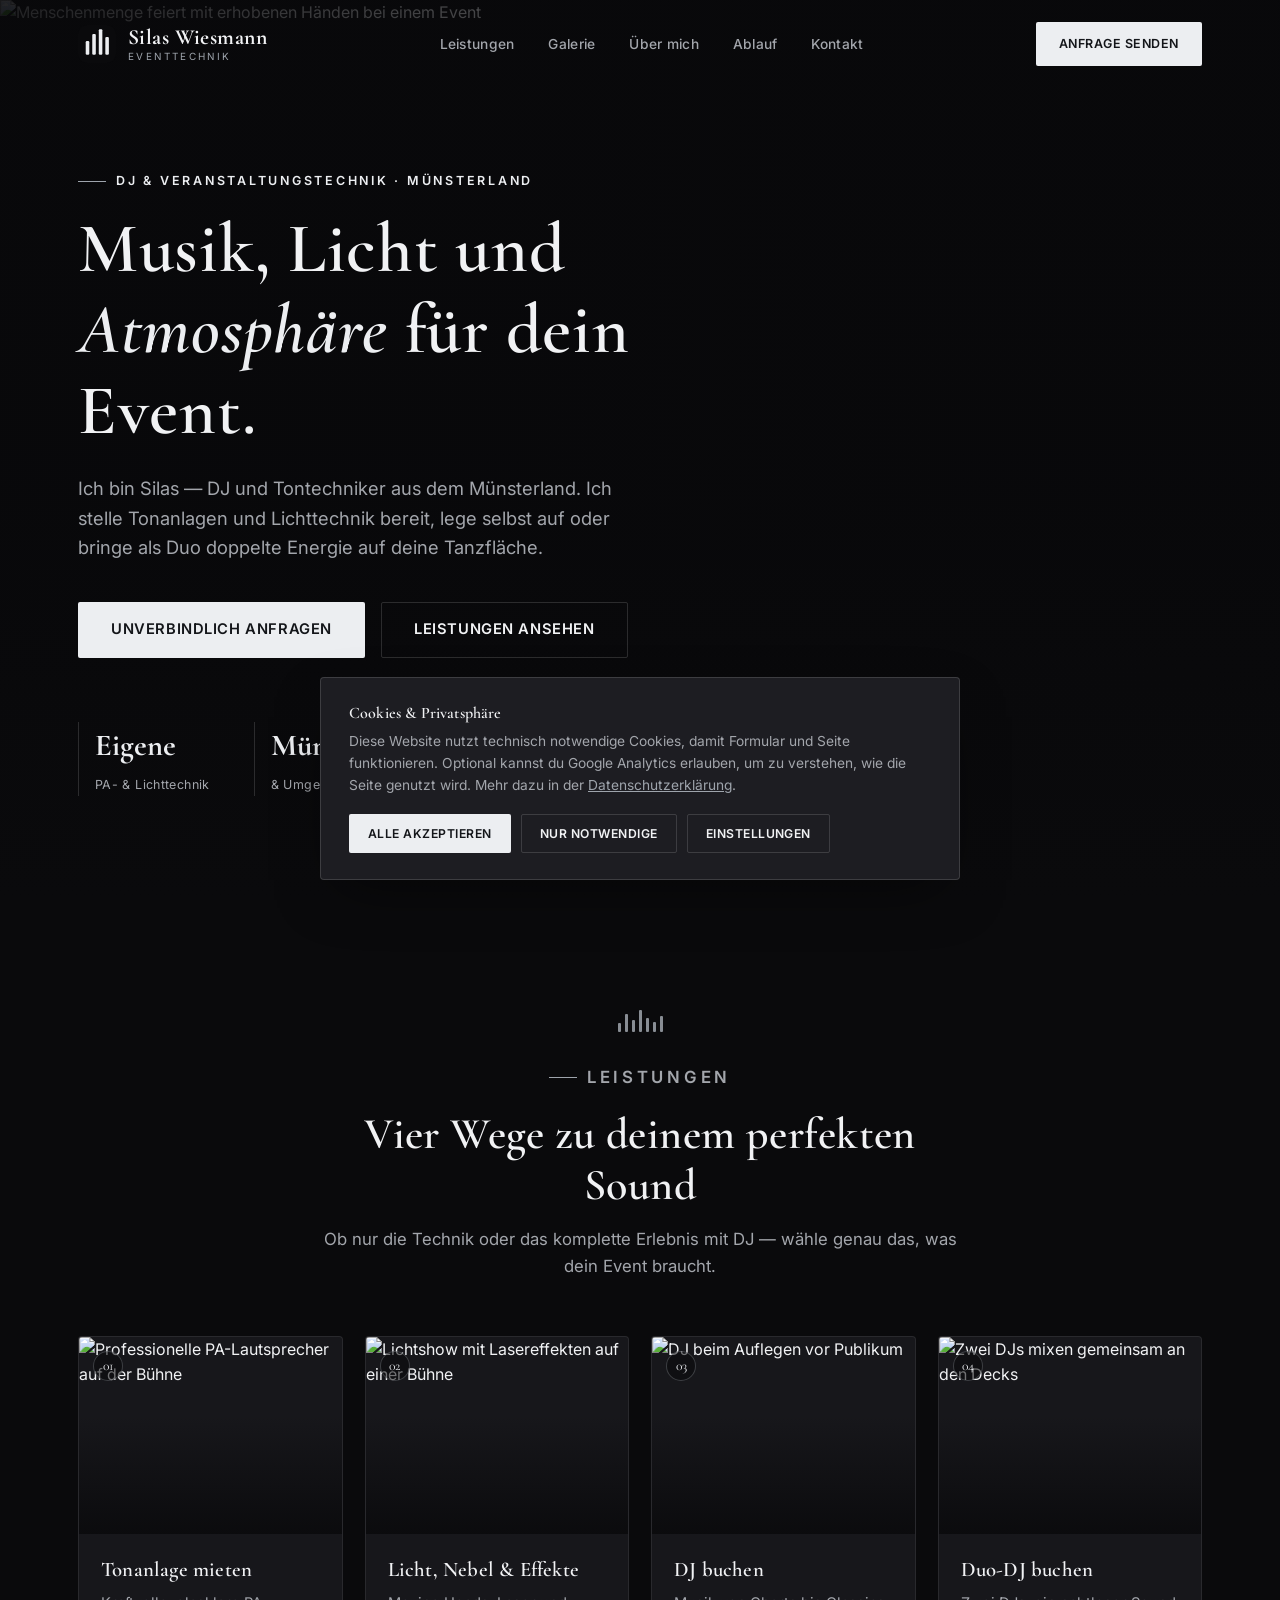
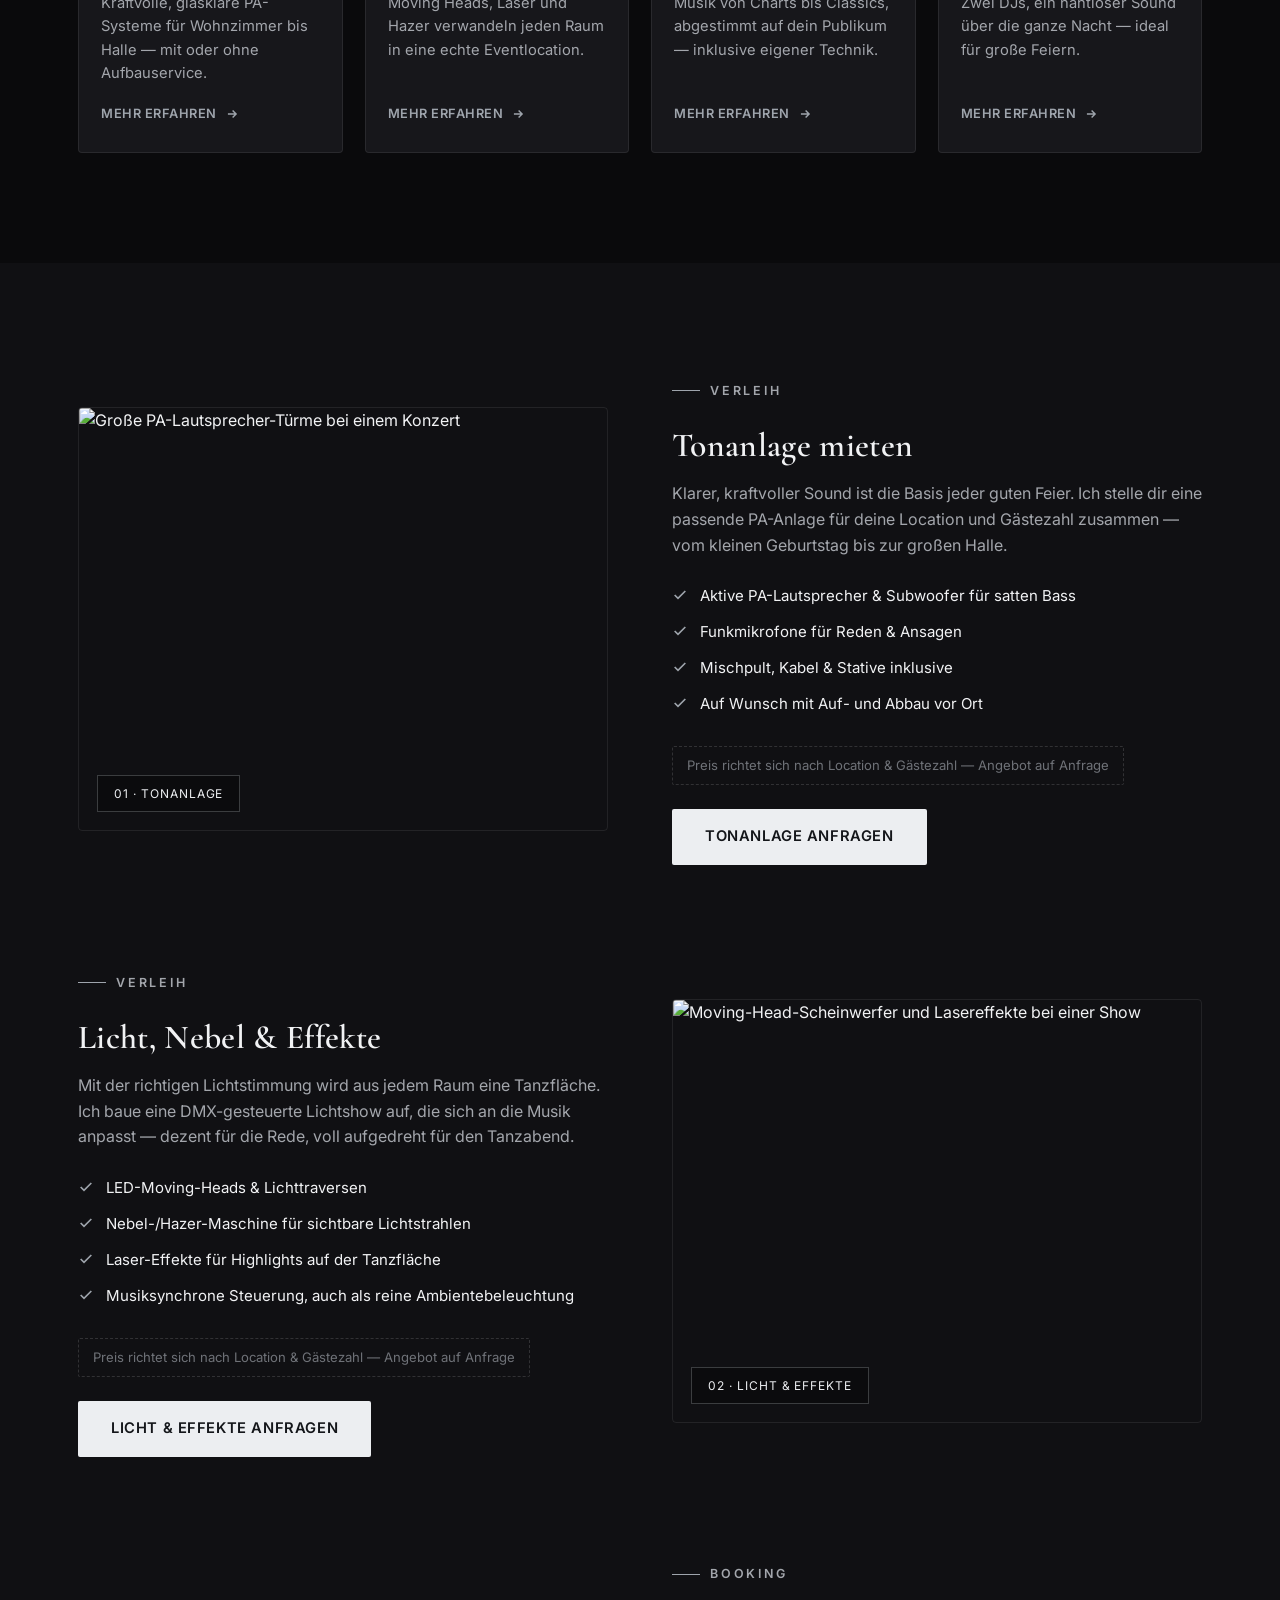
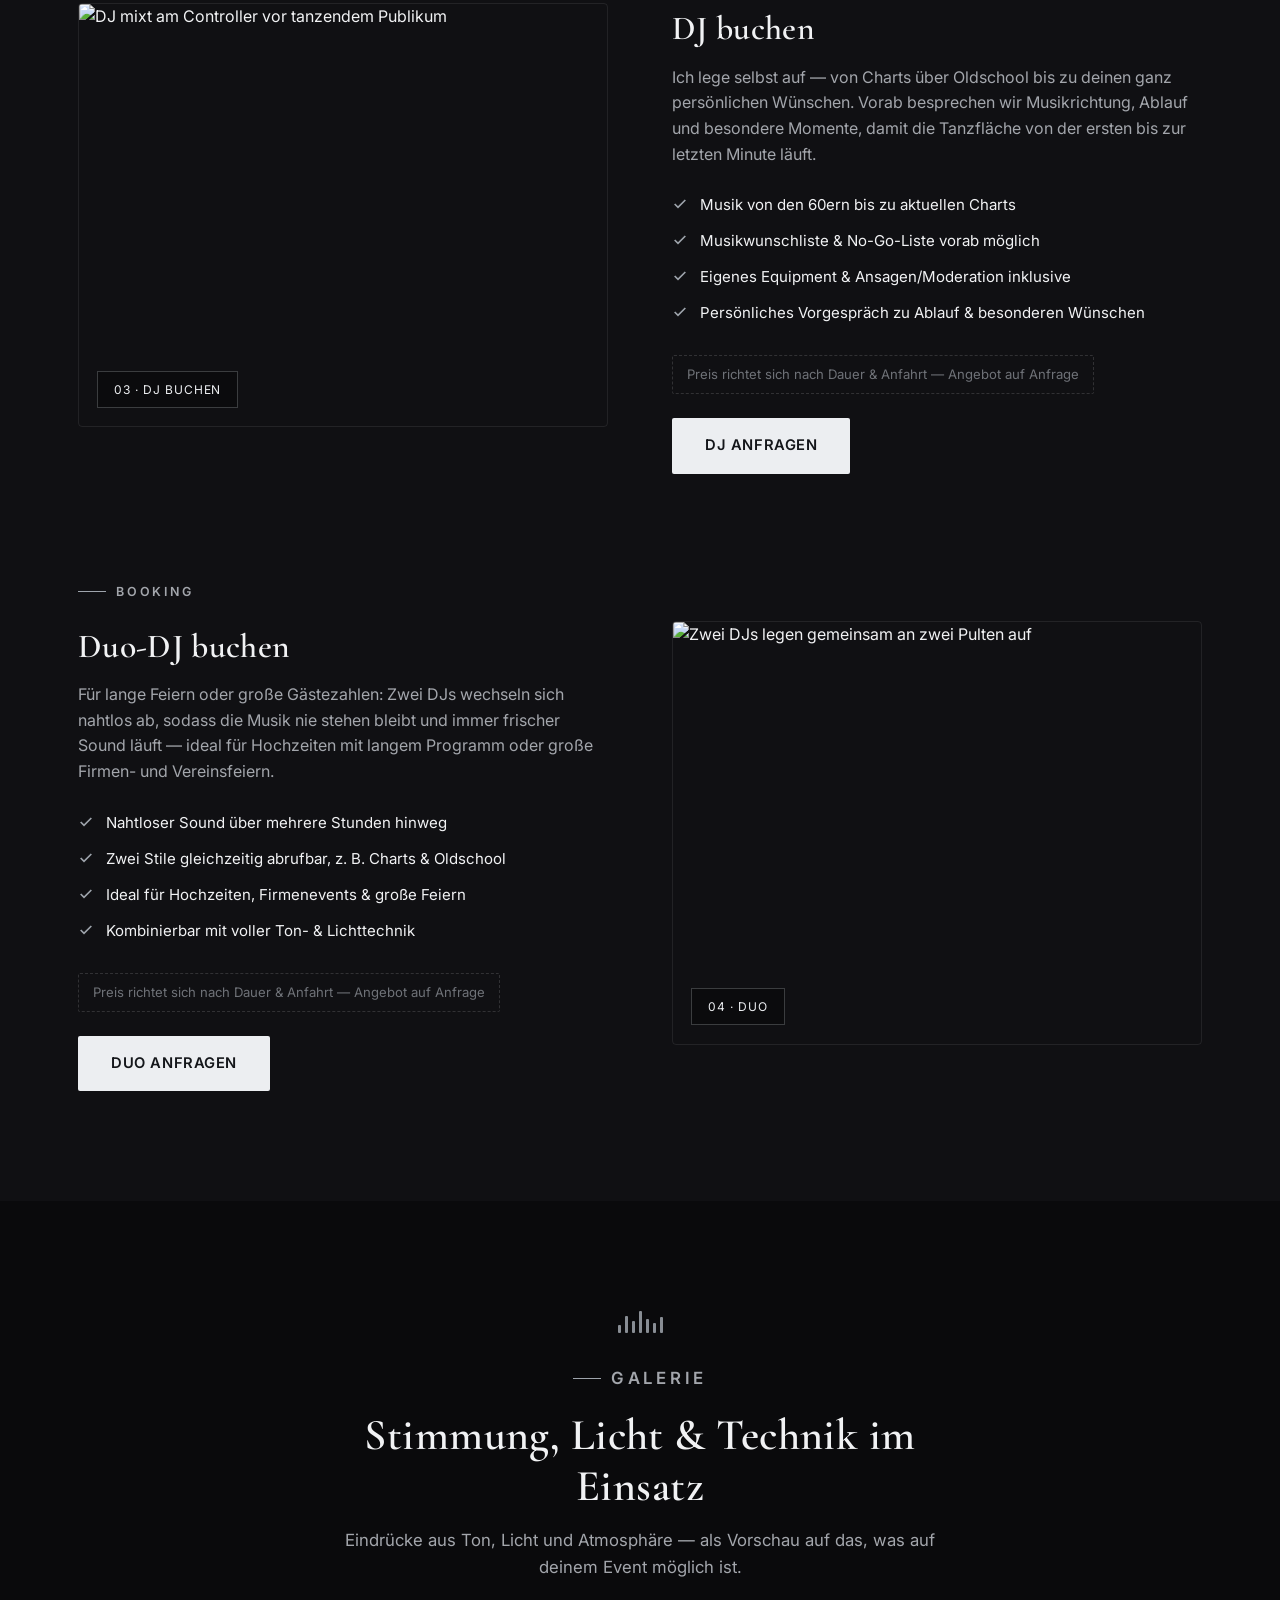
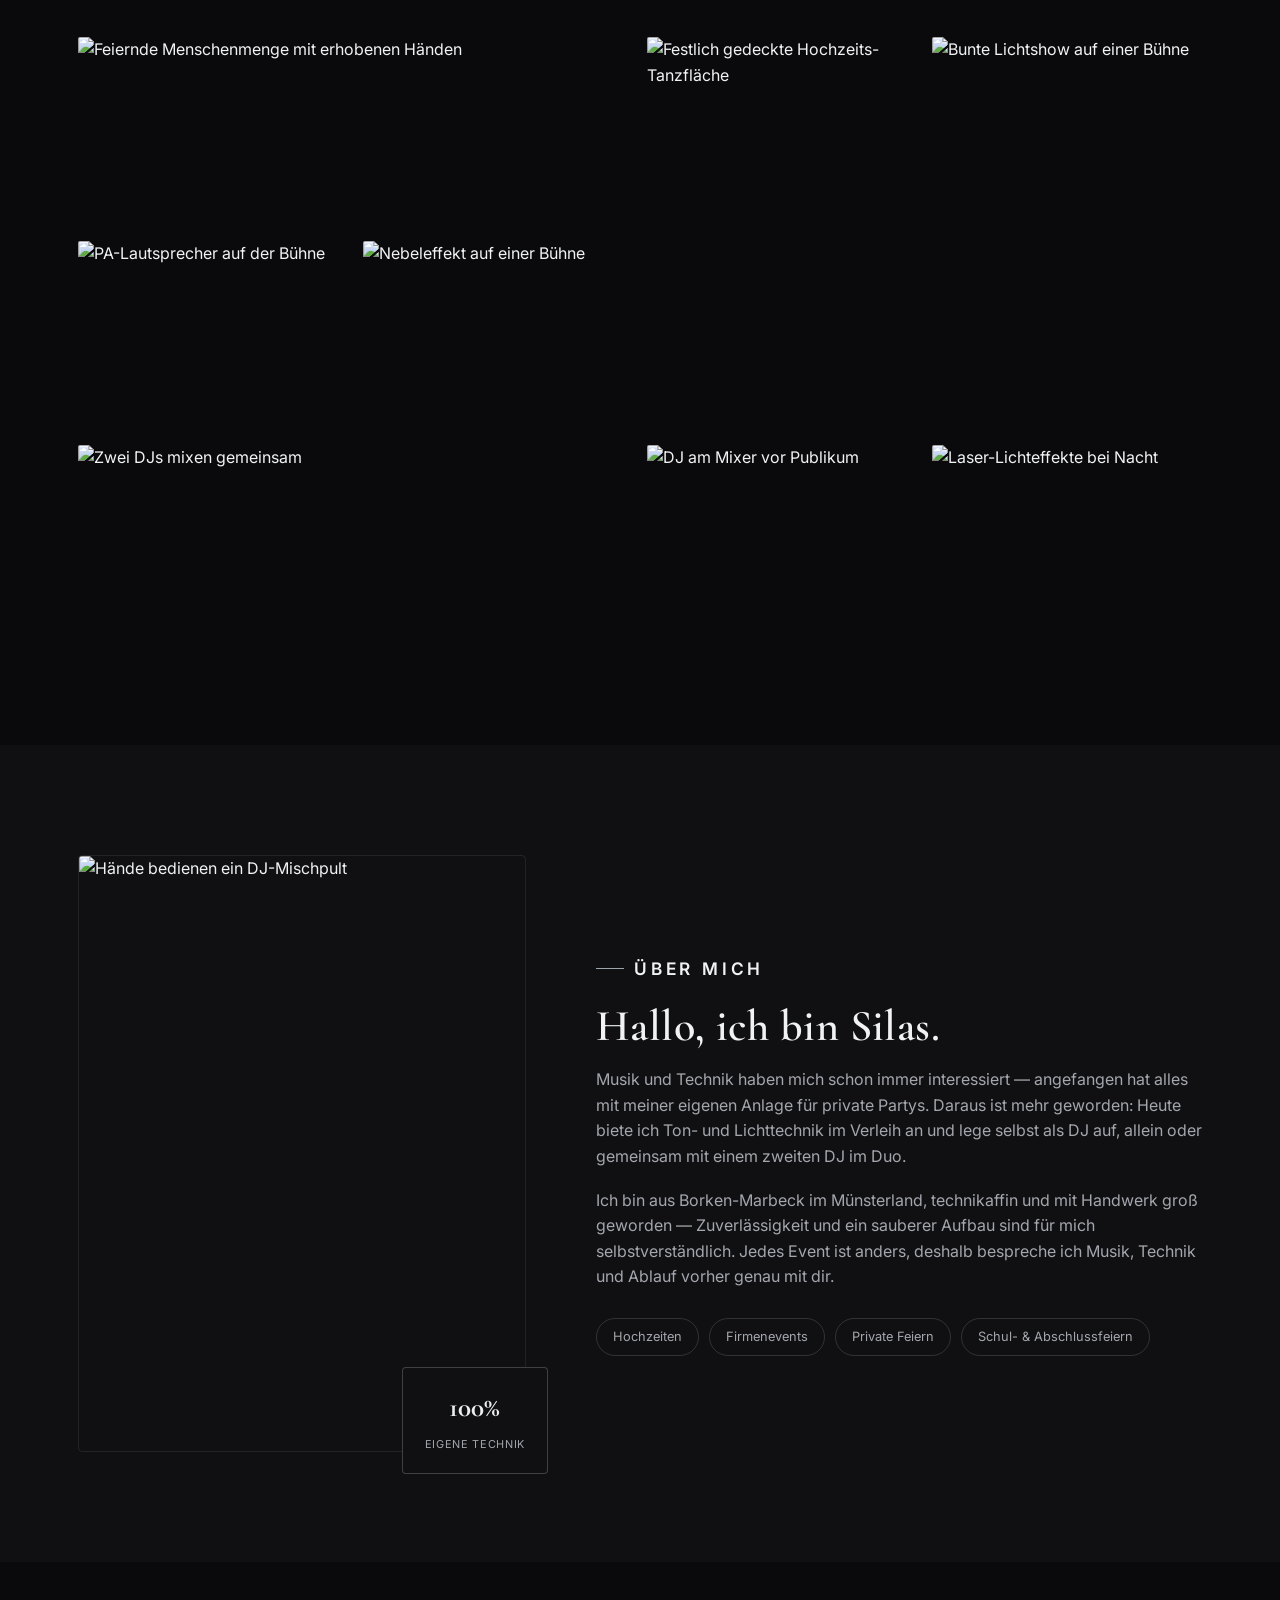
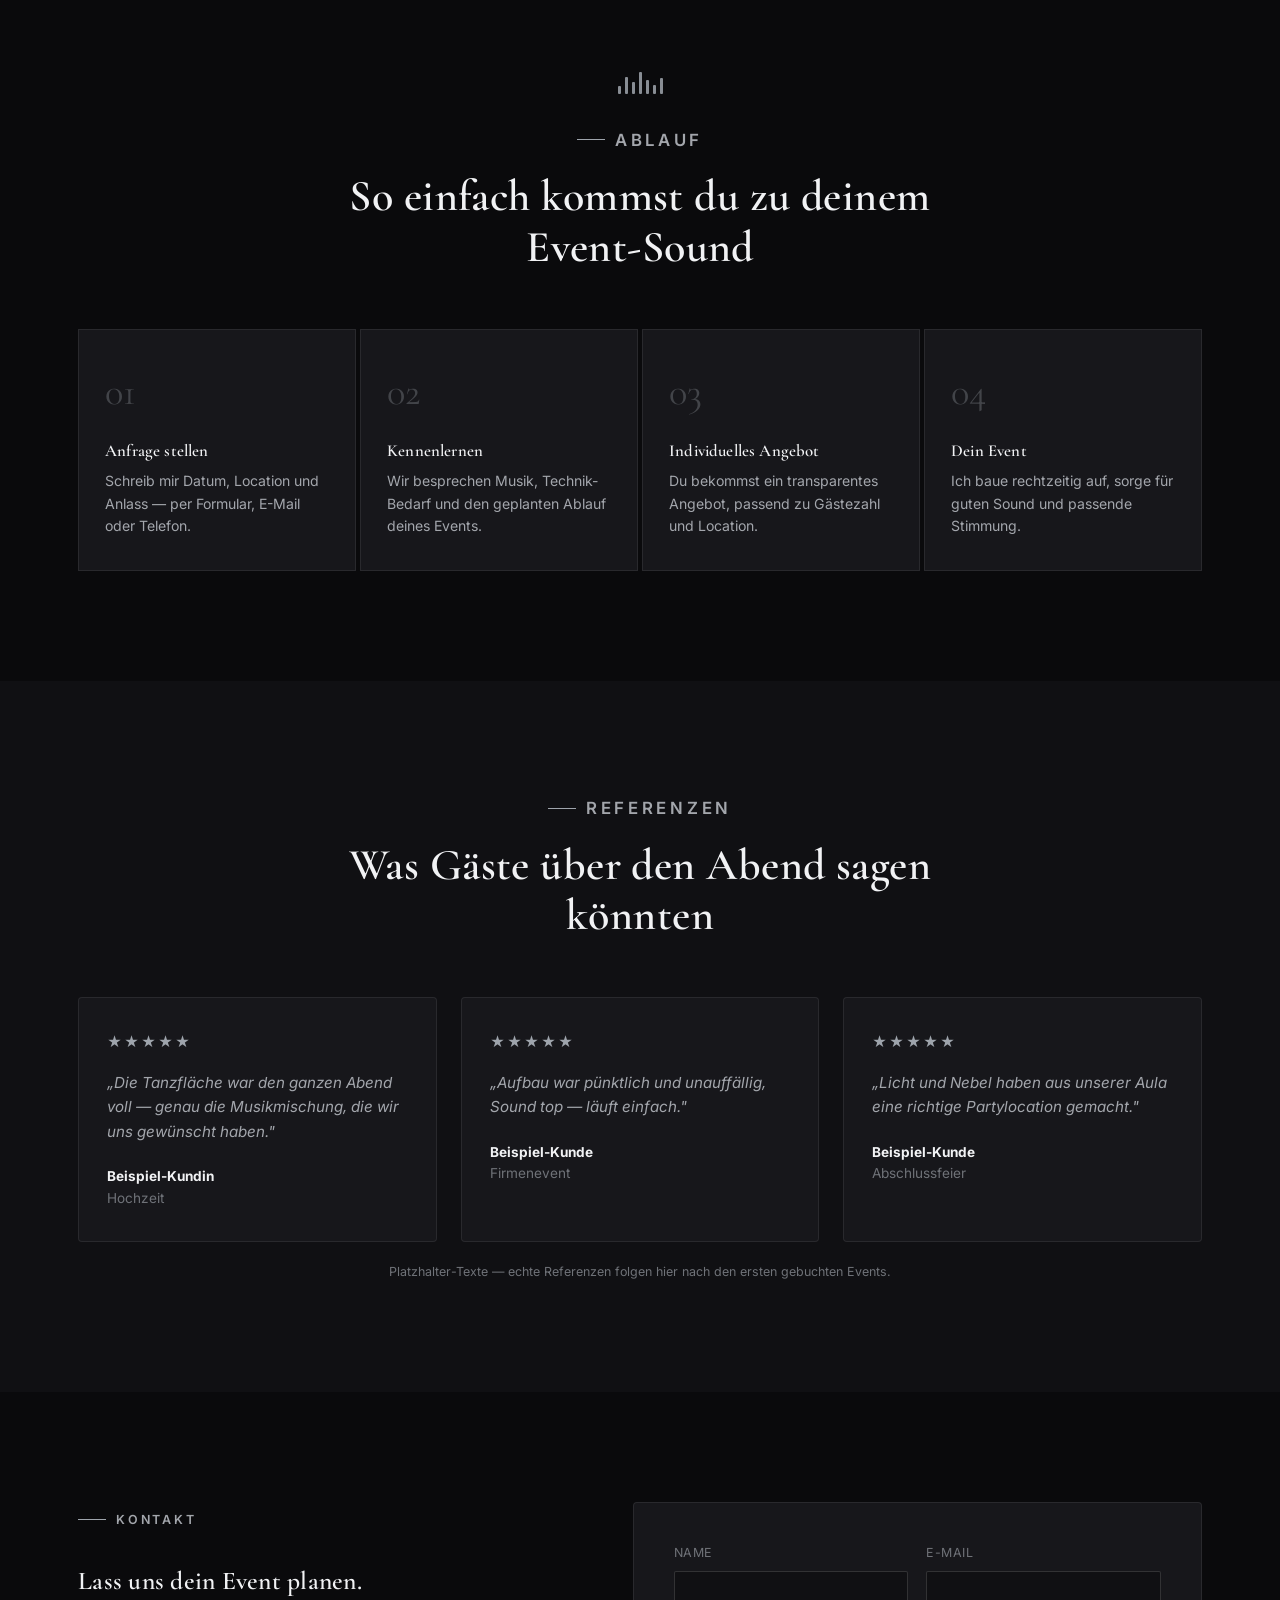
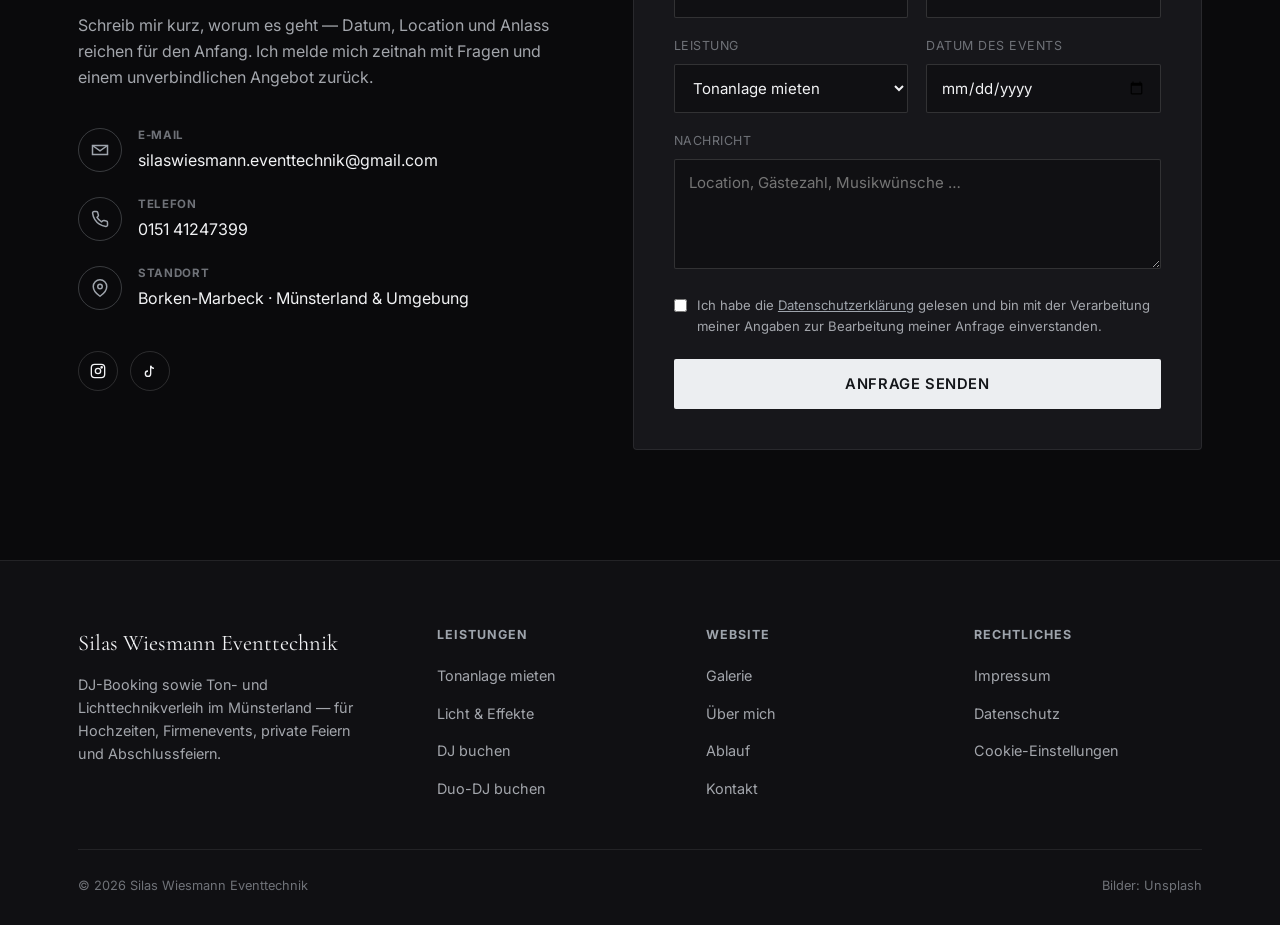
==== commit 64a9402b: "Add logo/favicon, SEO files (sitemap, robots.txt, meta tags), Google Analytics scaffold" ====
--- a/index.html
+++ b/index.html
@@ -5,7 +5,20 @@
 <meta name="viewport" content="width=device-width, initial-scale=1.0">
 <title>Silas Wiesmann Eventtechnik — DJ, Tonanlage & Lichttechnik im Münsterland</title>
 <meta name="description" content="DJ-Booking, Tonanlagen- und Lichttechnikverleih im Münsterland. Für Hochzeiten, Firmenevents, private Feiern und Abschlussfeiern — auch als eingespieltes Duo buchbar.">
-<link rel="icon" href="data:,">
+<link rel="canonical" href="https://siwies08-pixel.github.io/silas-wiesmann-eventtechnik/">
+<meta name="theme-color" content="#0a0a0c">
+<meta property="og:type" content="website">
+<meta property="og:locale" content="de_DE">
+<meta property="og:title" content="Silas Wiesmann Eventtechnik — DJ, Tonanlage & Lichttechnik im Münsterland">
+<meta property="og:description" content="DJ-Booking, Tonanlagen- und Lichttechnikverleih im Münsterland. Für Hochzeiten, Firmenevents, private Feiern und Abschlussfeiern — auch als eingespieltes Duo buchbar.">
+<meta property="og:url" content="https://siwies08-pixel.github.io/silas-wiesmann-eventtechnik/">
+<meta property="og:image" content="https://images.unsplash.com/photo-1470225620780-dba8ba36b745?auto=format&fit=crop&w=1200&h=630&q=80">
+<meta name="twitter:card" content="summary_large_image">
+<meta name="twitter:title" content="Silas Wiesmann Eventtechnik — DJ, Tonanlage & Lichttechnik im Münsterland">
+<meta name="twitter:description" content="DJ-Booking, Tonanlagen- und Lichttechnikverleih im Münsterland.">
+<meta name="twitter:image" content="https://images.unsplash.com/photo-1470225620780-dba8ba36b745?auto=format&fit=crop&w=1200&h=630&q=80">
+<link rel="icon" type="image/svg+xml" href="assets/mark.svg">
+<link rel="apple-touch-icon" href="assets/mark.svg">
 <link rel="preconnect" href="https://fonts.googleapis.com">
 <link rel="preconnect" href="https://fonts.gstatic.com" crossorigin>
 <link href="https://fonts.googleapis.com/css2?family=Cormorant+Garamond:wght@500;600;700&family=Inter:wght@400;500;600;700&display=swap" rel="stylesheet">
@@ -17,8 +30,11 @@
 <header class="nav" id="siteNav">
   <div class="container">
     <a href="#top" class="brand">
-      <span class="brand-name">Silas Wiesmann</span>
-      <span class="brand-tag">Eventtechnik</span>
+      <img src="assets/mark.svg" alt="" class="brand-mark" width="38" height="38">
+      <span class="brand-text">
+        <span class="brand-name">Silas Wiesmann</span>
+        <span class="brand-tag">Eventtechnik</span>
+      </span>
     </a>
     <nav class="nav-links">
       <a href="#leistungen">Leistungen</a>
@@ -488,7 +504,7 @@
 <!-- ================= COOKIE BANNER ================= -->
 <div class="cookie-banner" id="cookieBanner" role="dialog" aria-live="polite" aria-label="Cookie-Einstellungen">
   <h4>Cookies &amp; Privatsphäre</h4>
-  <p>Diese Website nutzt technisch notwendige Cookies, damit Formular und Seite funktionieren. Optional kannst du anonyme Statistik-Cookies erlauben, um die Seite zu verbessern. Mehr dazu in der <a href="datenschutz.html">Datenschutzerklärung</a>.</p>
+  <p>Diese Website nutzt technisch notwendige Cookies, damit Formular und Seite funktionieren. Optional kannst du Google Analytics erlauben, um zu verstehen, wie die Seite genutzt wird. Mehr dazu in der <a href="datenschutz.html">Datenschutzerklärung</a>.</p>
 
   <div class="cookie-settings" id="cookieSettings">
     <div class="cookie-toggle-row">
@@ -496,7 +512,7 @@
       <label class="switch"><input type="checkbox" checked disabled><span class="track"></span></label>
     </div>
     <div class="cookie-toggle-row">
-      <div><strong>Statistik</strong><span>Hilft mir zu verstehen, wie die Seite genutzt wird</span></div>
+      <div><strong>Statistik (Google Analytics)</strong><span>Hilft mir zu verstehen, wie die Seite genutzt wird</span></div>
       <label class="switch"><input type="checkbox" id="statsToggle"><span class="track"></span></label>
     </div>
   </div>
--- a/css/style.css
+++ b/css/style.css
@@ -241,8 +241,22 @@
 
 .brand {
   display: flex;
+  flex-direction: row;
+  align-items: center;
+  gap: 12px;
+  line-height: 1.1;
+}
+
+.brand-mark {
+  width: 38px;
+  height: 38px;
+  border-radius: 9px;
+  flex-shrink: 0;
+}
+
+.brand-text {
+  display: flex;
   flex-direction: column;
-  line-height: 1.1;
 }
 
 .brand .brand-name {
